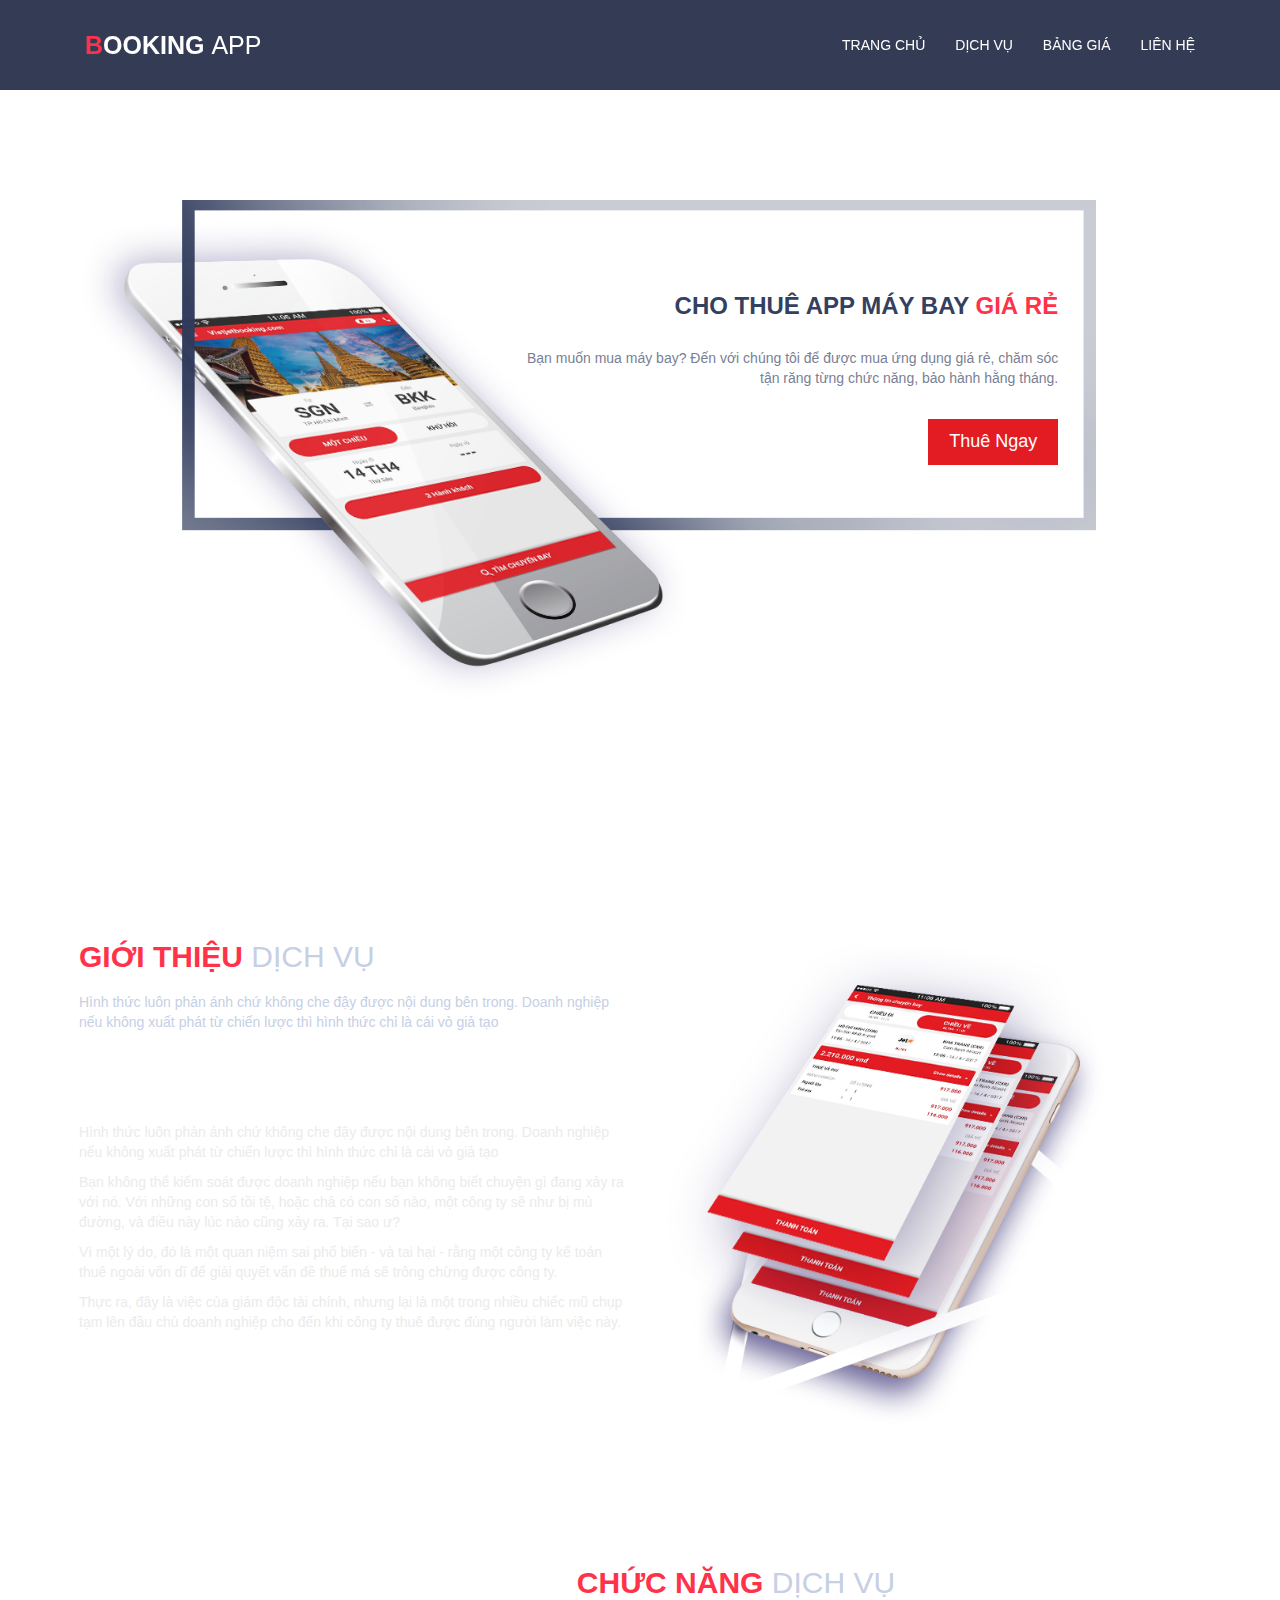
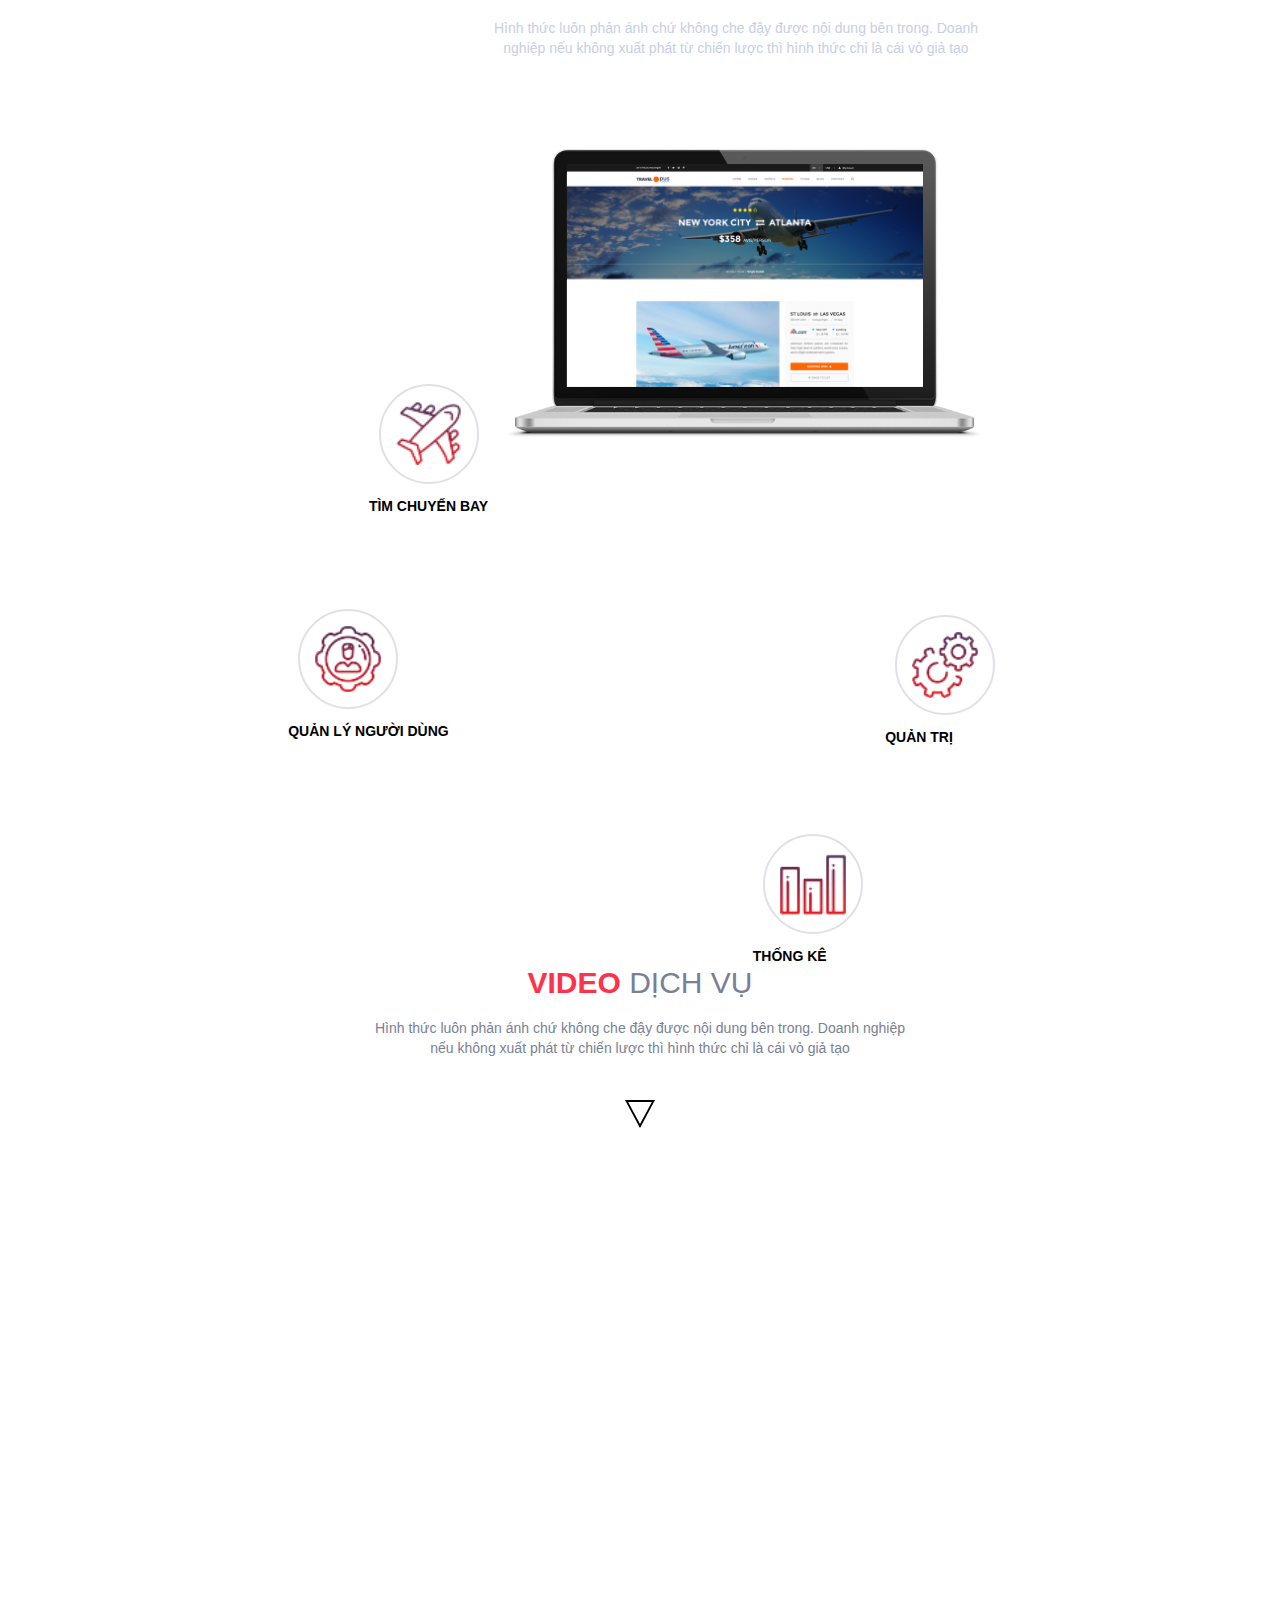
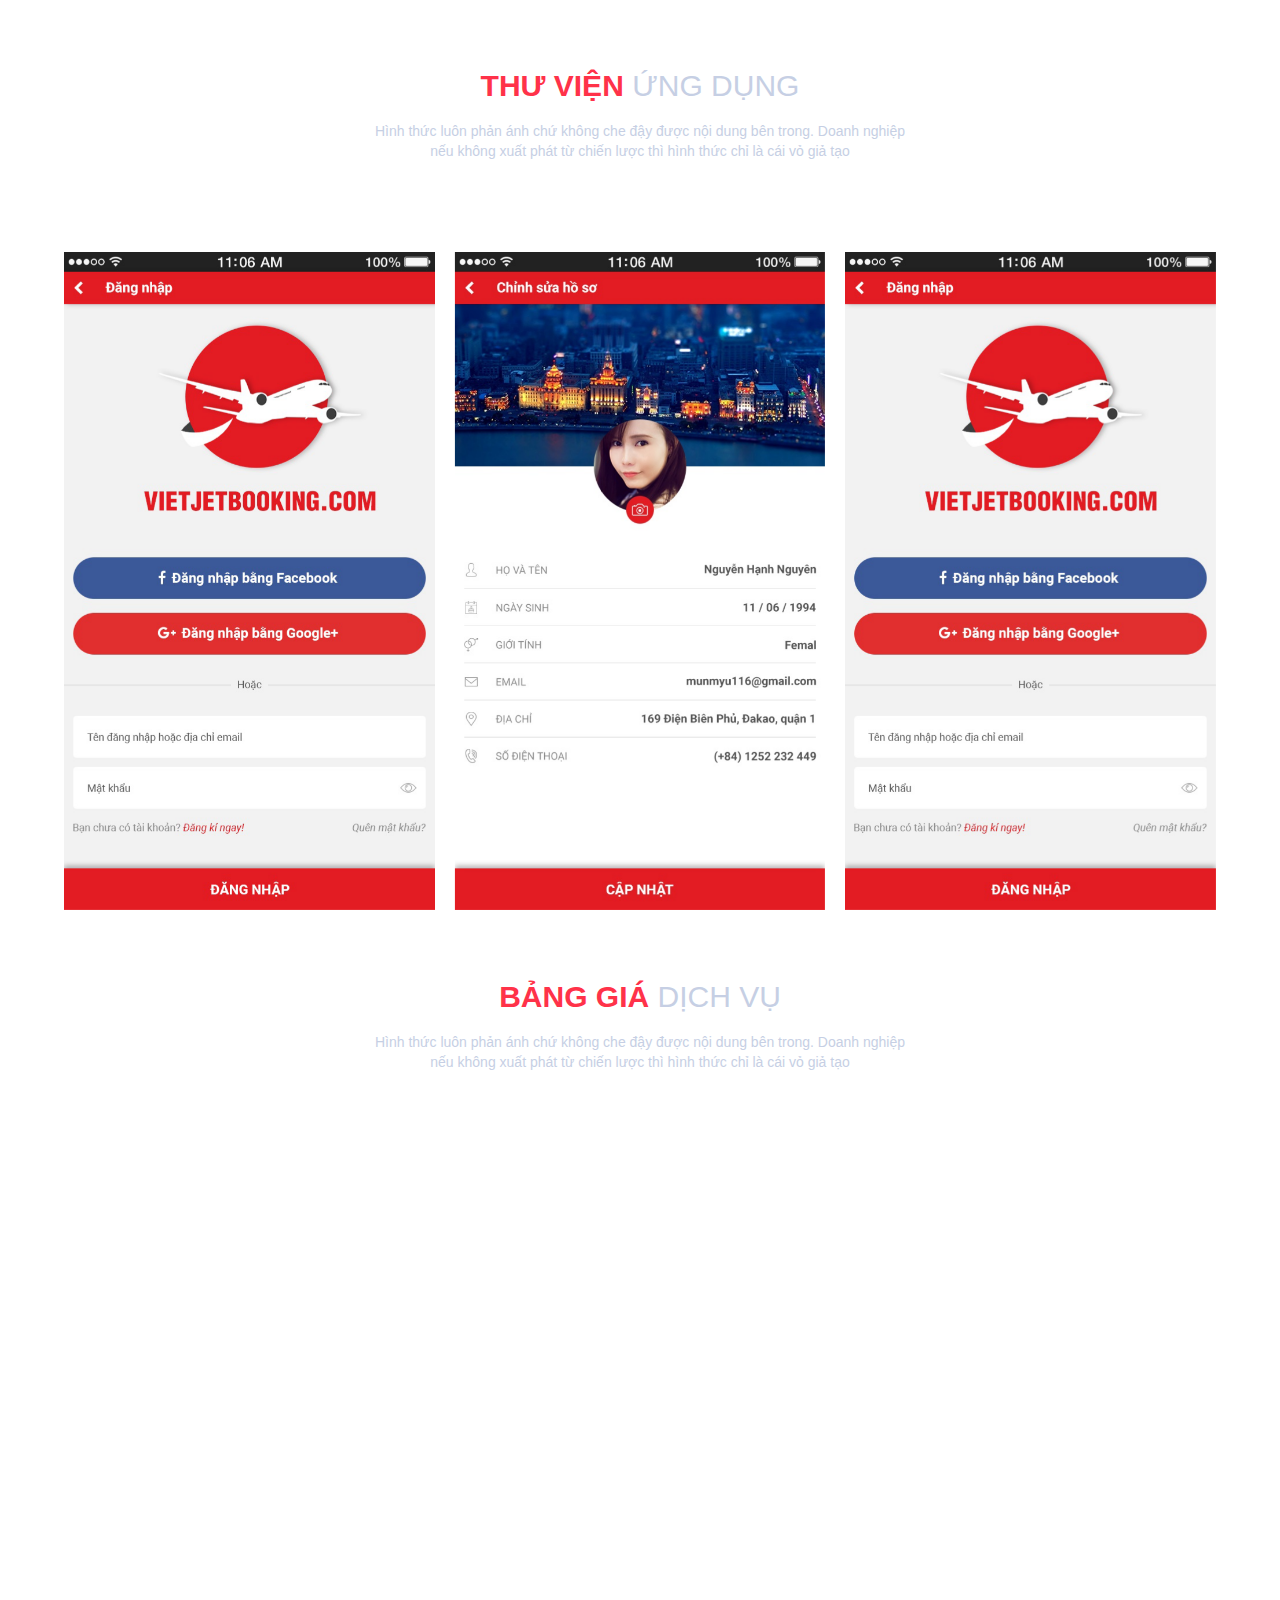
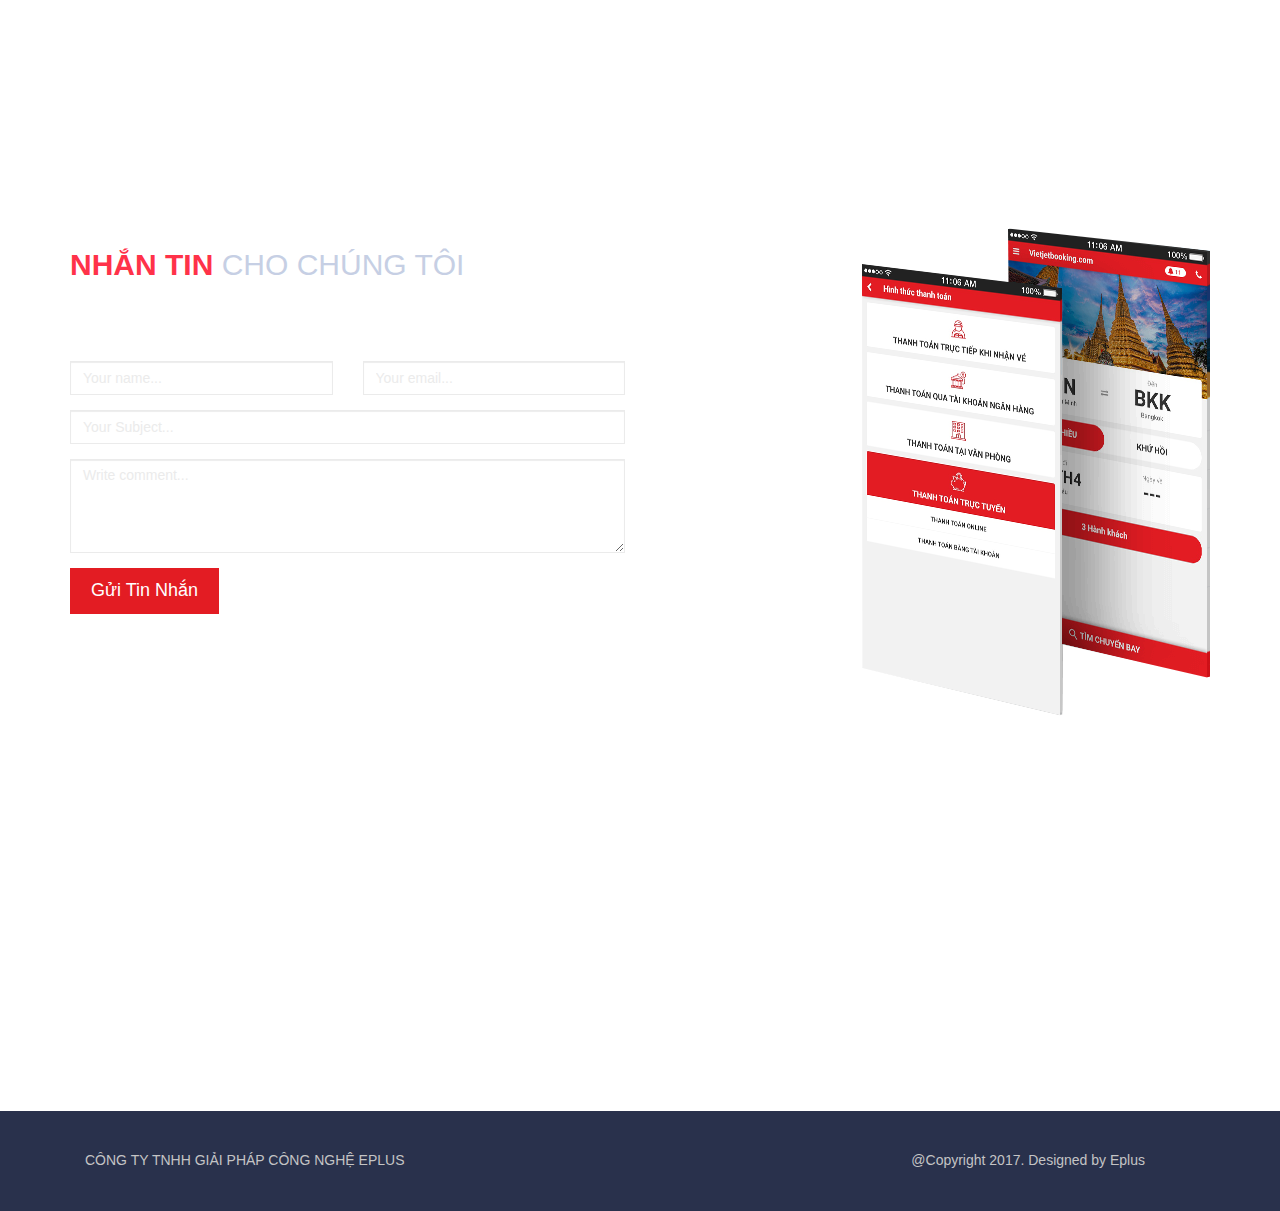
==== index.html @ 8b7c522c "Update" ====
<!DOCTYPE html>
<html>
  <head>
    <meta charset="utf-8">
    <meta name="viewport" content="width=device-width, initial-scale=1.0">
    <title>Booking App</title>
    <link rel="stylesheet" href="assets/css/main.css">
  </head>
  <body>
    <div class="home-wrap index-page">
      <header>
        <div class="main-nav">
          <div class="container">
            <nav class="navbar navbar-default">
              <div class="container"></div>
              <!-- Brand and toggle get grouped for better mobile display-->
              <div class="navbar-header">
                <button class="navbar-toggle collapsed" type="button" data-toggle="collapse" data-target="#bs-example-navbar-collapse-1" aria-expanded="false"><span class="sr-only">Toggle navigation</span>        <span class="icon-bar"></span>        <span class="icon-bar"></span>        <span class="icon-bar"></span></button>      <a class="navbar-brand text-uppercase" href="#"><span>Booking </span>App</a>
              </div>
              <!-- Collect the nav links, forms, and other content for toggling-->
              <div class="collapse navbar-collapse" id="bs-example-navbar-collapse-1">
                <ul class="nav navbar-nav navbar-right text-uppercase">
                  <li><a href="index.html">Trang Chủ</a></li>
                  <li><a href="service.html">Dịch Vụ</a></li>
                  <li><a href="price.html">Bảng Giá</a></li>
                  <li><a href="contact.html">Liên Hệ</a></li>
                </ul>
              </div>
            </nav>
          </div>
        </div>
      </header>
      <div class="home-sections">
        <div class="container">
          <section class="index-rent">
            <div class="row">
              <div class="col-md-6 wrap-rent">
                <h3 class="text-uppercase">Cho thuê app máy bay <span class="text-red">giá rẻ</span></h3>
                <p>Bạn muốn mua máy bay? Đến với chúng tôi để được mua ứng dụng giá rẻ, chăm sóc tận răng từng chức năng, bảo hành  hằng tháng.</p><a class="btn btn-accent-red btn-lg" href="#">Thuê Ngay</a>
              </div>
            </div>
          </section>
          <section class="index-contact">
            <div class="row">
              <div class="col-sm-6">
                <h2 class="service-title text-uppercase"> <span class="text-red">Giới Thiệu </span>Dịch Vụ</h2>
                <p class="index-text">Hình thức luôn phản ánh chứ không che đậy được nội dung bên trong. Doanh nghiệp nếu không xuất phát từ chiến lược thì hình thức chỉ là cái vỏ giả tạo</p>
                <div class="triangle"><img class="triangle-img" src="assets/img/svg/up-arrow-white.svg" alt="up-arrow"></div>
                <p>Hình thức luôn phản ánh chứ không che đậy được nội dung bên trong. Doanh nghiệp nếu không xuất phát từ chiến lược thì hình thức chỉ là cái vỏ giả tạo</p>
                <p>Bạn không thể kiểm soát được doanh nghiệp nếu bạn không biết chuyện gì đang xảy ra với nó. Với những con số tồi tệ, hoặc chả có con số nào, một công ty sẽ như bị mù đường, và điều này lúc nào cũng xảy ra. Tại sao ư?</p>
                <p>Vì một lý do, đó là một quan niệm sai phổ biến - và tai hại - rằng một công ty kế toán thuê ngoài vốn dĩ để giải quyết vấn đề thuế má sẽ trông chừng được công ty.</p>
                <p>Thực ra, đây là việc của giám độc tài chính, nhưng lại là một trong nhiều chiếc mũ chụp tạm lên đầu chủ doanh nghiệp cho đến khi công ty thuê được đúng người làm việc này.</p>
              </div>
              <div class="col-sm-6"><img class="service-stuff-1" src="assets/img/index/05.png" alt="service"></div>
            </div>
          </section>
          <section class="index-stuff">
            <div class="row">
              <div class="col-sm-8 col-sm-push-4 col-md-6 col-md-push-4">
                <div class="col-sm-12 col-md-12 wrap-customer text-center">
                  <h2 class="service-title text-uppercase"> <span class="text-red">Chức Năng </span>Dịch Vụ</h2>
                  <p class="index-text">Hình thức luôn phản ánh chứ không che đậy được nội dung bên trong. Doanh nghiệp nếu không xuất phát từ chiến lược thì hình thức chỉ là cái vỏ giả tạo</p>
                  <div class="triangle"><img class="triangle-img" src="assets/img/svg/up-arrow-white.svg" alt="up-arrow"></div>
                </div>
                <div class="clearfix"></div>
                <div class="row">
                  <div class="col-sm-12 col-md-12"><img class="index-stuff-pic" src="assets/img/index/06.png" alt="">
                    <div class="index-content">
                      <div class="tab-content">
                        <div class="tab-pane active" id="index-1" role="tabpanel"><img class="index-pic" src="assets/img/index/07.png" alt="content"></div>
                        <div class="tab-pane fade" id="index-2" role="tabpanel"><img class="index-pic" src="assets/img/service/content-1.png" alt="content"></div>
                        <div class="tab-pane fade" id="index-3" role="tabpanel"><img class="index-pic" src="assets/img/service/content.png" alt="content"></div>
                        <div class="tab-pane fade" id="index-4" role="tabpanel"><img class="index-pic" src="assets/img/service/content.png" alt="content"></div>
                      </div>
                    </div>
                    <ul class="nav index-tab" role="tablist">
                      <li class="tab-1" role="presentation"><a href="#index-1" aria-controls="home" role="tab" data-toggle="tab"><img src="assets/img/service/ser-sprite1.png" alt=""></a>
                        <h5 class="text-uppercase">Tìm chuyến bay</h5>
                      </li>
                      <li class="tab-2" role="presentation"><a href="#index-2" aria-controls="profile" role="tab" data-toggle="tab"><img src="assets/img/service/ser-sprite2.png" alt=""></a>
                        <h5 class="text-uppercase">Quản lý người dùng</h5>
                      </li>
                      <li class="tab-3" role="presentation"><a href="#index-3" aria-controls="messages" role="tab" data-toggle="tab"><img src="assets/img/service/ser-sprite3.png" alt=""></a>
                        <h5 class="text-uppercase">Thống kê</h5>
                      </li>
                      <li class="tab-4" role="presentation"><a href="#index-4" aria-controls="settings" role="tab" data-toggle="tab"><img src="assets/img/service/ser-sprite4.png" alt=""></a>
                        <h5 class="text-uppercase">Quản trị</h5>
                      </li>
                    </ul>
                  </div>
                </div>
              </div>
            </div>
          </section>
          <section class="index-video">
            <div class="col-md-6 col-md-push-3 wrap-customer text-center">
              <h2 class="service-title text-uppercase"> <span class="text-red">Video </span>Dịch Vụ</h2>
              <p class="index-text">Hình thức luôn phản ánh chứ không che đậy được nội dung bên trong. Doanh nghiệp nếu không xuất phát từ chiến lược thì hình thức chỉ là cái vỏ giả tạo</p>
              <div class="triangle"><img class="triangle-img" src="assets/img/svg/up-arrow.svg" alt="up-arrow"></div>
            </div>
            <div class="clearfix"> </div>
            <div class="row">
              <div class="col-md-12">
                <iframe width="860" height="450" src="https://www.youtube.com/embed/EWQF91YETFM?ecver=1" frameborder="0" allowfullscreen=""></iframe>
              </div>
            </div>
          </section>
          <section class="service-carousel index-carousel">
            <div class="col-md-6 col-md-push-3 wrap-customer text-center">
              <h2 class="service-title text-uppercase"> <span class="text-red">Thư viện </span>Ứng dụng</h2>
              <p class="index-text">Hình thức luôn phản ánh chứ không che đậy được nội dung bên trong. Doanh nghiệp nếu không xuất phát từ chiến lược thì hình thức chỉ là cái vỏ giả tạo</p>
              <div class="triangle"><img class="triangle-img" src="assets/img/svg/up-arrow-white.svg" alt="up-arrow"></div>
            </div>
            <div class="clearfix"></div>
            <div class="row">
              <div class="owl-carousel owl-theme carousel-4">
                <div class="item"><img src="assets/img/service/carousel-2.png" alt="carousel"></div>
                <div class="item"><img src="assets/img/service/carousel-1.png" alt="carousel"></div>
                <div class="item"><img src="assets/img/service/carousel-2.png" alt="carousel"></div>
              </div>
            </div>
          </section>
          <section class="index-price">
            <div class="col-md-6 col-md-push-3 wrap-service text-center">
              <h2 class="service-title text-uppercase"> <span class="text-red">Bảng Giá </span>Dịch Vụ</h2>
              <p class="index-text">Hình thức luôn phản ánh chứ không che đậy được nội dung bên trong. Doanh nghiệp nếu không xuất phát từ chiến lược thì hình thức chỉ là cái vỏ giả tạo</p>
              <div class="triangle"><img class="triangle-img" src="assets/img/svg/up-arrow-white.svg" alt="up-arrow"></div>
            </div>
            <div class="clearfix"></div>
            <div class="service-table text-center">
              <div class="row">
                <div class="col-sm-4 col-md-4 table-1">
                  <div class="thumbnail"><img src="assets/img/price-table/sprite-01.png" alt="graphic">
                    <div class="caption">
                      <h3 class="text-uppercase text-blue">Trình Duyệt</h3>
                      <p>120.000 / tháng</p>
                      <div class="triangle"><img class="triangle-img" src="assets/img/svg/up-arrow-red.svg" alt="up-arrow"></div>
                      <ul class="list-unstyled">
                        <li>Phục vụ tận tình</li>
                        <li>Hưởng toàn bộ tính năng web</li>
                        <li>Hỗ trợ toàn bộ</li>
                        <li>Chạy quảng cáo miễn phí</li>
                        <li>Bảo mật cao</li>
                      </ul><a class="btn btn-accent text-uppercase" href="#">Thuê Ngay</a>
                    </div>
                  </div>
                </div>
                <div class="col-sm-4 col-md-4 table-2">
                  <div class="thumbnail"><img class="svg" src="assets/img/price-table/sprite-02.png" alt="graphic">      
                    <div class="caption">
                      <h3 class="text-uppercase text-red">Ứng dụng và trình duyệt</h3>
                      <p>220.000 / tháng</p>
                      <div class="triangle"><img class="triangle-img" src="assets/img/svg/up-arrow-red.svg" alt="up-arrow"></div>
                      <ul class="list-unstyled">
                        <li>Phục vụ tận tình</li>
                        <li>Hưởng toàn bộ tính năng web</li>
                        <li>Hỗ trợ toàn bộ</li>
                        <li>Chạy quảng cáo miễn phí</li>
                        <li>Bảo mật cao</li>
                      </ul><a class="btn btn-accent-red text-uppercase" href="#">Thuê Ngay</a>
                    </div>
                  </div>
                </div>
                <div class="col-sm-4 col-md-4 table-3">
                  <div class="thumbnail"><img src="assets/img/price-table/sprite-03.png" alt="graphic">      
                    <div class="caption">
                      <h3 class="text-uppercase text-blue">Ứng dụng</h3>
                      <p>100.000 / tháng</p>
                      <div class="triangle"><img class="triangle-img" src="assets/img/svg/up-arrow-red.svg" alt="up-arrow"></div>
                      <ul class="list-unstyled">
                        <li>Phục vụ tận tình</li>
                        <li>Hưởng toàn bộ tính năng web</li>
                        <li>Hỗ trợ toàn bộ</li>
                        <li>Chạy quảng cáo miễn phí</li>
                        <li>Bảo mật cao</li>
                      </ul><a class="btn btn-accent text-uppercase" href="#">Thuê Ngay</a>
                    </div>
                  </div>
                </div>
              </div>
            </div>
          </section>
          <section class="index-mes contact-mes">
            <div class="row">
              <div class="col-sm-6 left-mes">
                <h2 class="mes-title text-uppercase"><span class="text-red">Nhắn tin </span>cho chúng tôi</h2>
                <div class="triangle"><img class="triangle-img" src="assets/img/svg/up-arrow-white.svg" alt="up-arrow"></div>
                <div class="row">
                  <div class="col-sm-6">
                    <form>
                      <div class="form-group">
                        <input class="form-control" id="name" type="text" placeholder="Your name...">
                      </div>
                    </form>
                  </div>
                  <div class="col-sm-6">
                    <form>
                      <div class="form-group">
                        <input class="form-control" id="email" type="email" placeholder="Your email...">
                      </div>
                    </form>
                  </div>
                  <div class="col-sm-12">
                    <form>
                      <div class="form-group">
                        <input class="form-control" id="subject" type="text" placeholder="Your Subject...">
                      </div>
                    </form>
                  </div>
                  <div class="col-sm-12">
                    <form>
                      <div class="form-group">
                        <textarea class="form-control" id="comment" rows="4" placeholder="Write comment..."></textarea>
                      </div>
                    </form>
                  </div>
                  <div class="col-sm-12"><a class="btn btn-accent-red btn-lg" href="#">Gửi Tin Nhắn</a></div>
                </div>
              </div>
              <div class="col-sm-6 right-mes"><img class="contact-img" src="assets/img/index/08.png" alt="contact"></div>
            </div>
          </section>
          <section class="index-table contact-table">
            <div class="wrap-contact-table text-center">
              <div class="row">
                <div class="col-sm-4 table-1"><img src="assets/img/contact-page/maker-01.jpg" alt="maker">
                  <h3 class="text-uppercase">Address</h3>
                  <p>935-994 Tortor. Street Santa Rosa</p>
                </div>
                <div class="col-sm-4 table-2"><img src="assets/img/contact-page/maker-02.jpg" alt="maker">
                  <h3 class="text-uppercase">Phone</h3>
                  <p>+88 3333 6789</p>
                  <p>+90 3242 9288</p>
                </div>
                <div class="col-sm-4 table-3"><img src="assets/img/contact-page/maker-03.jpg" alt="maker">
                  <h3 class="text-uppercase">Email</h3>
                  <p>hello@eplus.com</p>
                </div>
              </div>
            </div>
          </section>
        </div>
      </div>
    </div>
    <footer class="footer">
      <div class="container">
        <div class="col-sm-12 col-md-5 title-part">
          <p class="text-uppercase">Công ty TNHH giải pháp công nghệ Eplus</p>
        </div>
        <div class="col-sm-12 col-md-5 copy-part">
          <div class="copyright">
            <p>@Copyright 2017. Designed by Eplus</p>
          </div>
        </div>
      </div>
    </footer>
    <script src="https://code.jquery.com/jquery-2.2.4.min.js" integrity="sha256-BbhdlvQf/xTY9gja0Dq3HiwQF8LaCRTXxZKRutelT44=" crossorigin="anonymous"></script>
    <script src="assets/js/bootstrap.min.js"></script>
    <script src="assets/js/jquery.easing.1.3.js"></script>
    <script src="assets/js/smooth-scroll.js"></script>
    <script src="assets/js/scrollreveal.js"></script>
    <script src="assets/js/owl.carousel.min.js"></script>
    <script src="assets/js/functions.js"></script>
  </body>
</html>
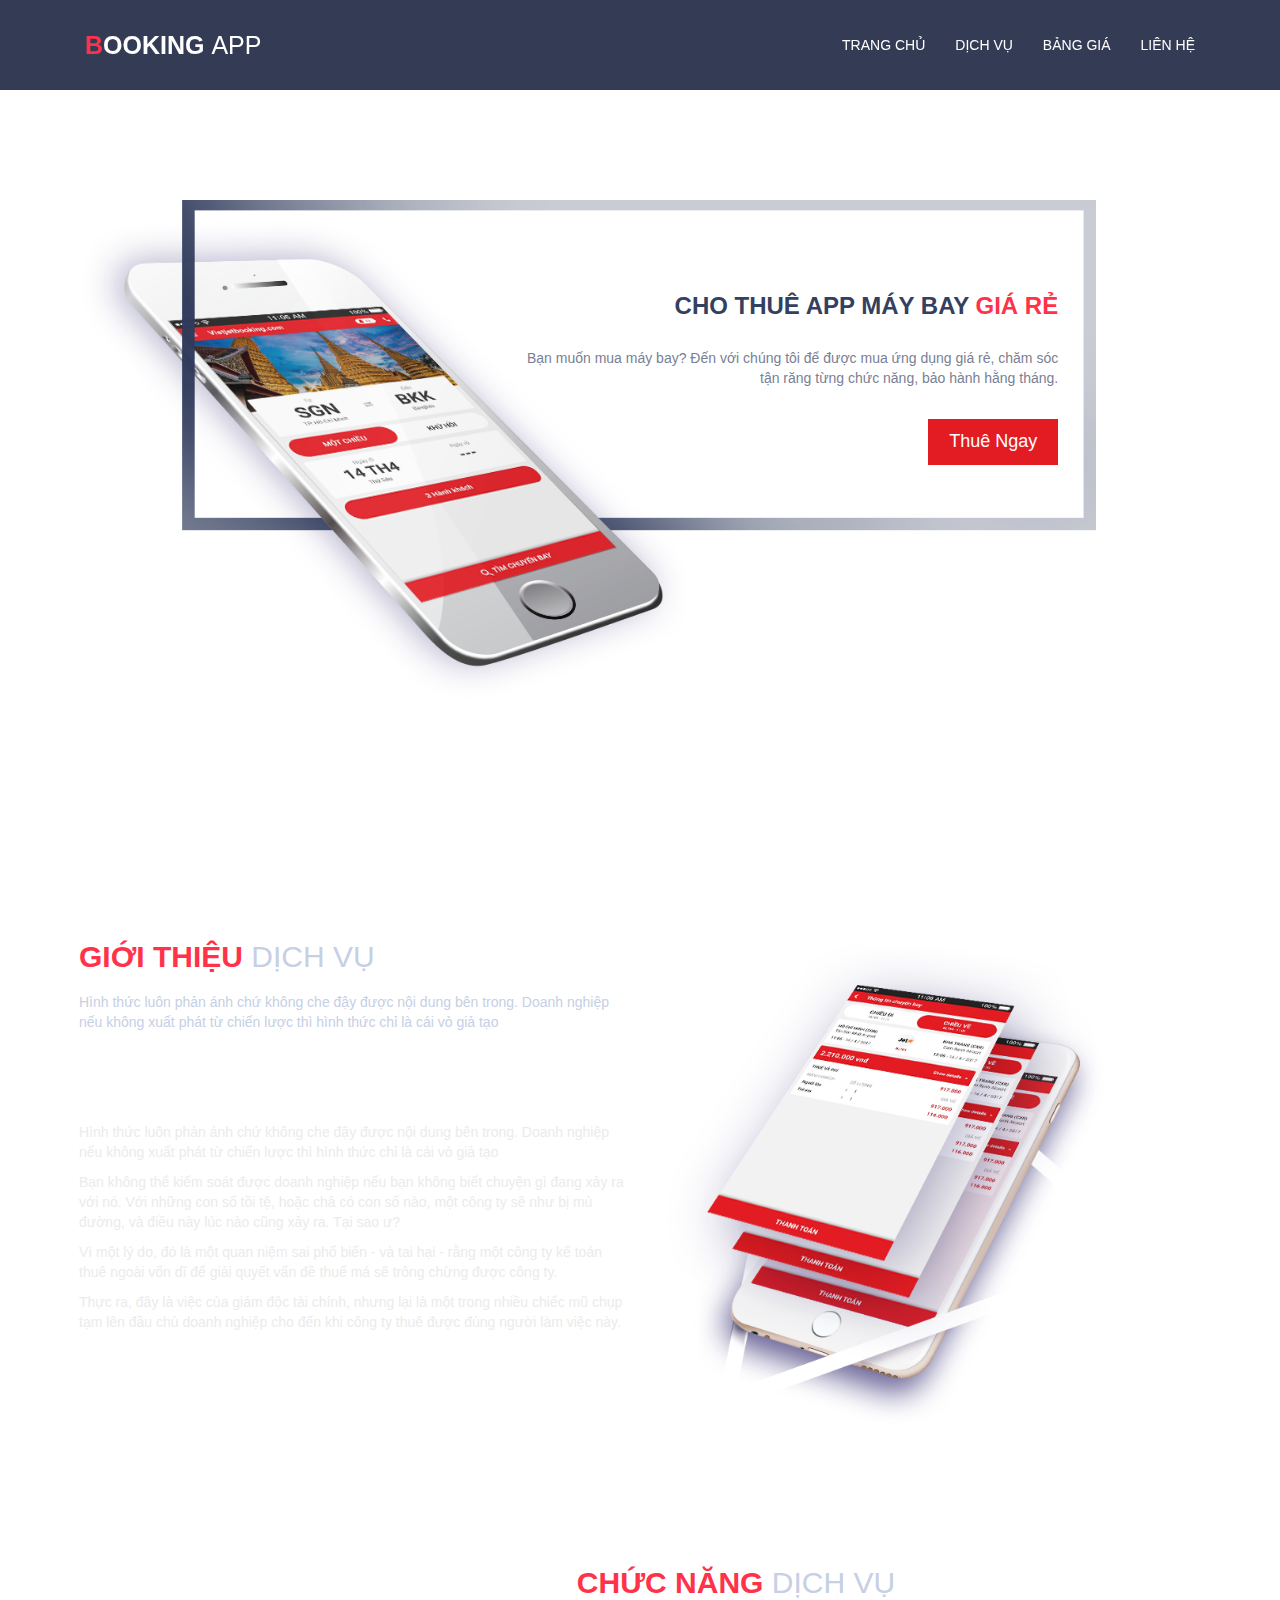
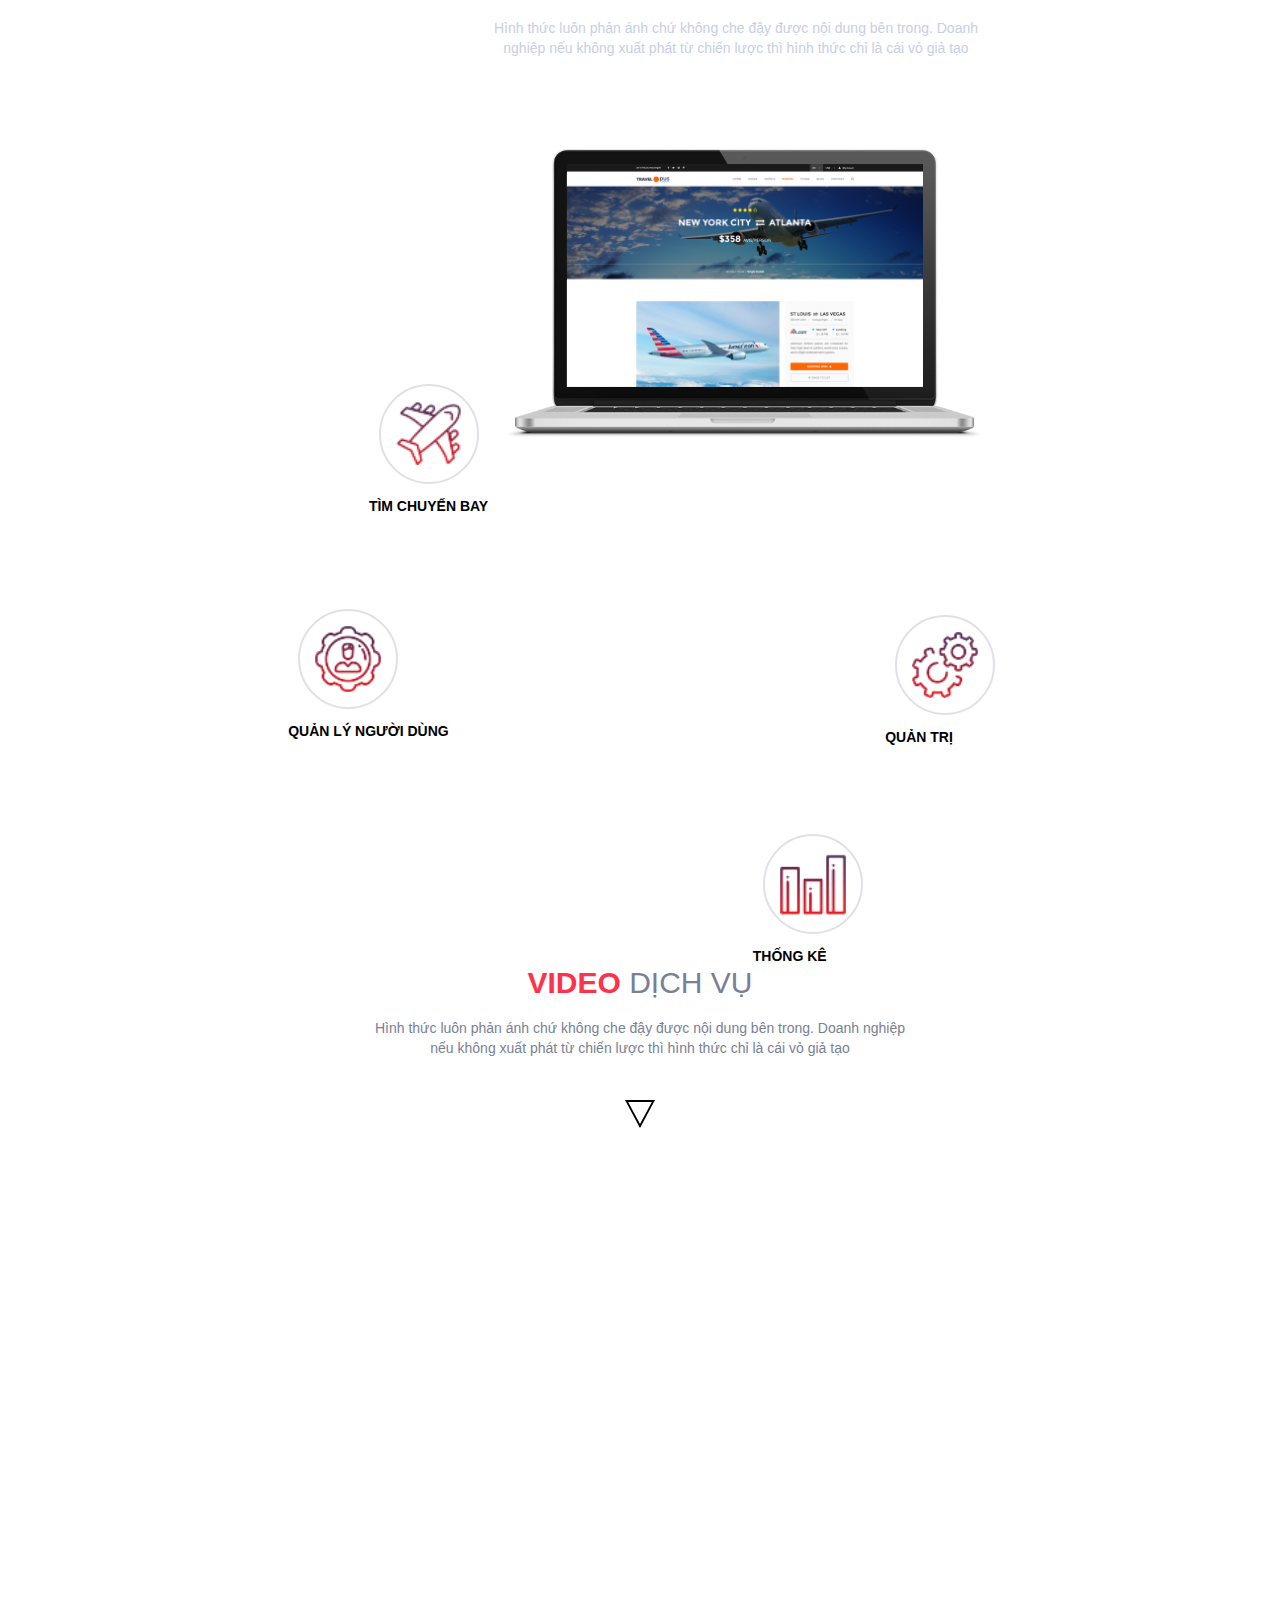
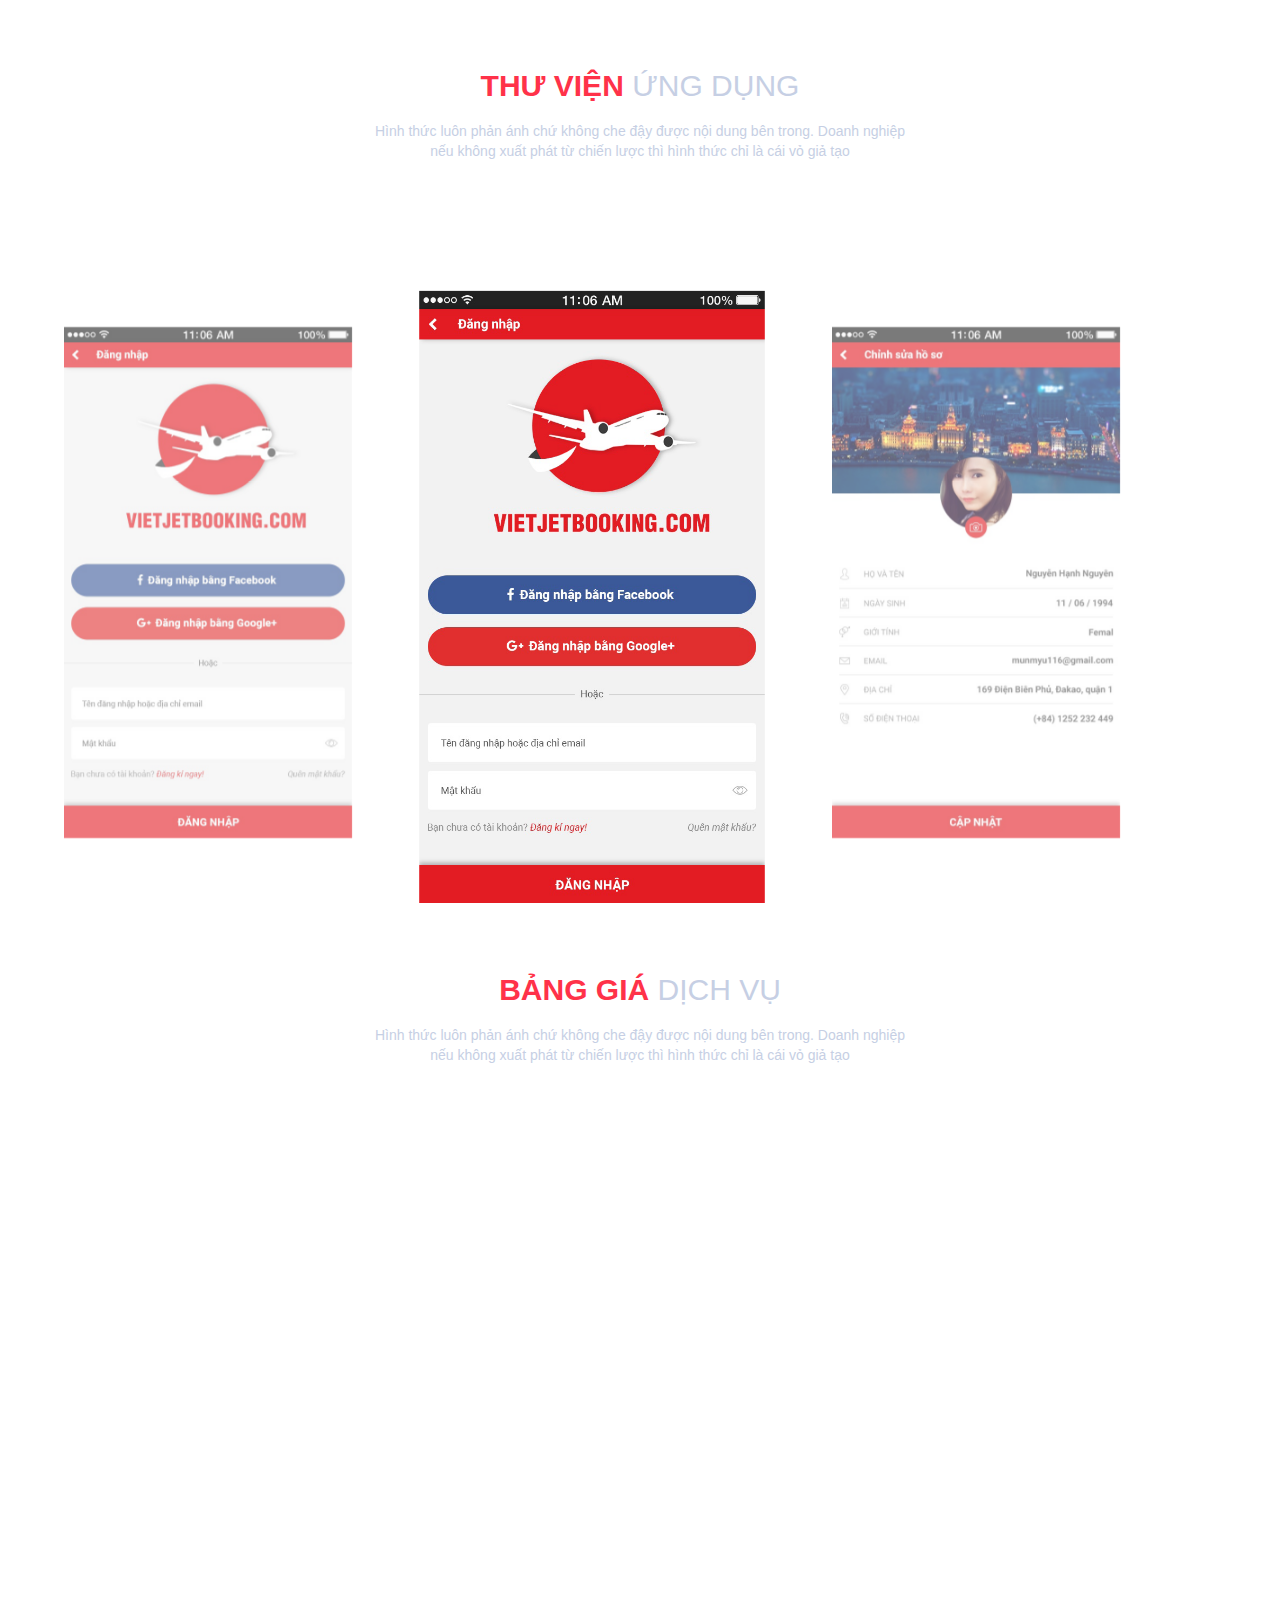
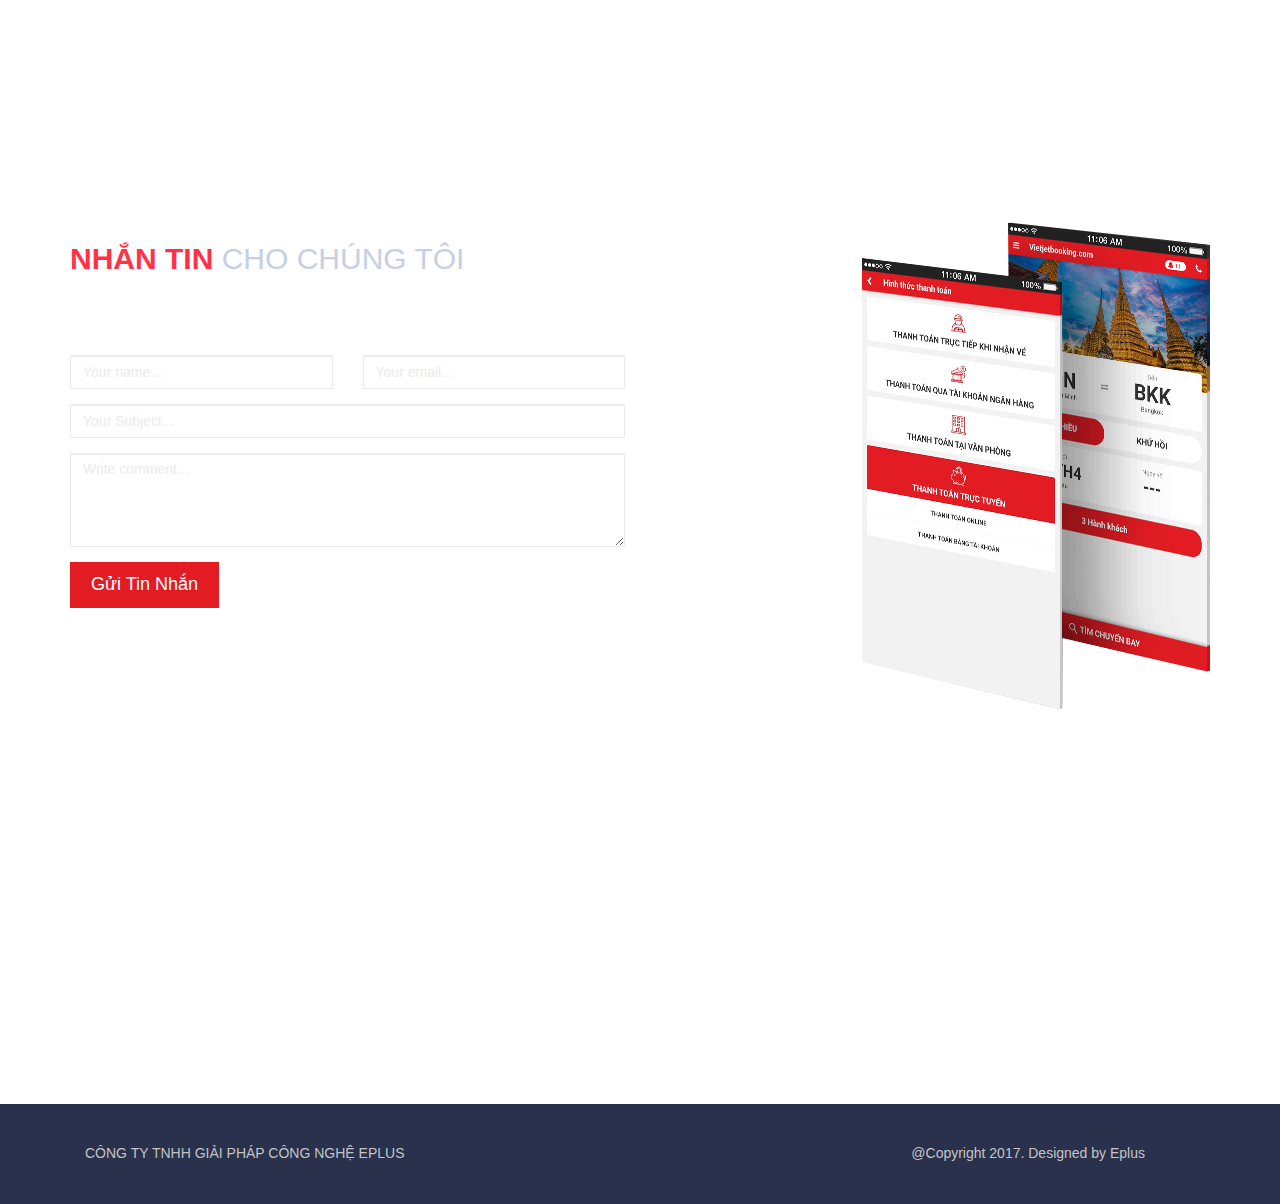
==== commit 28fadfd0: "..." ====
--- a/index.html
+++ b/index.html
@@ -15,7 +15,7 @@
               <div class="container"></div>
               <!-- Brand and toggle get grouped for better mobile display-->
               <div class="navbar-header">
-                <button class="navbar-toggle collapsed" type="button" data-toggle="collapse" data-target="#bs-example-navbar-collapse-1" aria-expanded="false"><span class="sr-only">Toggle navigation</span>        <span class="icon-bar"></span>        <span class="icon-bar"></span>        <span class="icon-bar"></span></button>      <a class="navbar-brand text-uppercase" href="#"><span>Booking </span>App</a>
+                <button class="navbar-toggle collapsed" type="button" data-toggle="collapse" data-target="#bs-example-navbar-collapse-1" aria-expanded="false"><span class="sr-only">Toggle navigation</span>        <span class="icon-bar"></span>        <span class="icon-bar"></span>        <span class="icon-bar"></span></button>      <a class="navbar-brand text-uppercase" href="index.html"><span>Booking </span>App</a>
               </div>
               <!-- Collect the nav links, forms, and other content for toggling-->
               <div class="collapse navbar-collapse" id="bs-example-navbar-collapse-1">
@@ -74,16 +74,16 @@
                       </div>
                     </div>
                     <ul class="nav index-tab" role="tablist">
-                      <li class="tab-1" role="presentation"><a href="#index-1" aria-controls="home" role="tab" data-toggle="tab"><img src="assets/img/service/ser-sprite1.png" alt=""></a>
+                      <li class="tab-1" role="presentation"><a href="#index-1" aria-controls="home" role="tab" data-toggle="tab" rel="popover" data-placement="bottom" data-content="Tìm chuyến bay"><img src="assets/img/service/ser-sprite1.png" alt=""></a>
                         <h5 class="text-uppercase">Tìm chuyến bay</h5>
                       </li>
-                      <li class="tab-2" role="presentation"><a href="#index-2" aria-controls="profile" role="tab" data-toggle="tab"><img src="assets/img/service/ser-sprite2.png" alt=""></a>
+                      <li class="tab-2" role="presentation"><a href="#index-2" aria-controls="profile" role="tab" data-toggle="tab" rel="popover" data-placement="bottom" data-content="Quản lý người dùng"><img src="assets/img/service/ser-sprite2.png" alt=""></a>
                         <h5 class="text-uppercase">Quản lý người dùng</h5>
                       </li>
-                      <li class="tab-3" role="presentation"><a href="#index-3" aria-controls="messages" role="tab" data-toggle="tab"><img src="assets/img/service/ser-sprite3.png" alt=""></a>
+                      <li class="tab-3" role="presentation"><a href="#index-3" aria-controls="messages" role="tab" data-toggle="tab" rel="popover" data-placement="bottom" data-content="Thống kê"><img src="assets/img/service/ser-sprite3.png" alt=""></a>
                         <h5 class="text-uppercase">Thống kê</h5>
                       </li>
-                      <li class="tab-4" role="presentation"><a href="#index-4" aria-controls="settings" role="tab" data-toggle="tab"><img src="assets/img/service/ser-sprite4.png" alt=""></a>
+                      <li class="tab-4" role="presentation"><a href="#index-4" aria-controls="settings" role="tab" data-toggle="tab" rel="popover" data-placement="bottom" data-content="Quản trị"><img src="assets/img/service/ser-sprite4.png" alt=""></a>
                         <h5 class="text-uppercase">Quản trị</h5>
                       </li>
                     </ul>
@@ -113,7 +113,7 @@
             </div>
             <div class="clearfix"></div>
             <div class="row">
-              <div class="owl-carousel owl-theme carousel-4">
+              <div class="owl-carousel owl-theme carousel-2">
                 <div class="item"><img src="assets/img/service/carousel-2.png" alt="carousel"></div>
                 <div class="item"><img src="assets/img/service/carousel-1.png" alt="carousel"></div>
                 <div class="item"><img src="assets/img/service/carousel-2.png" alt="carousel"></div>
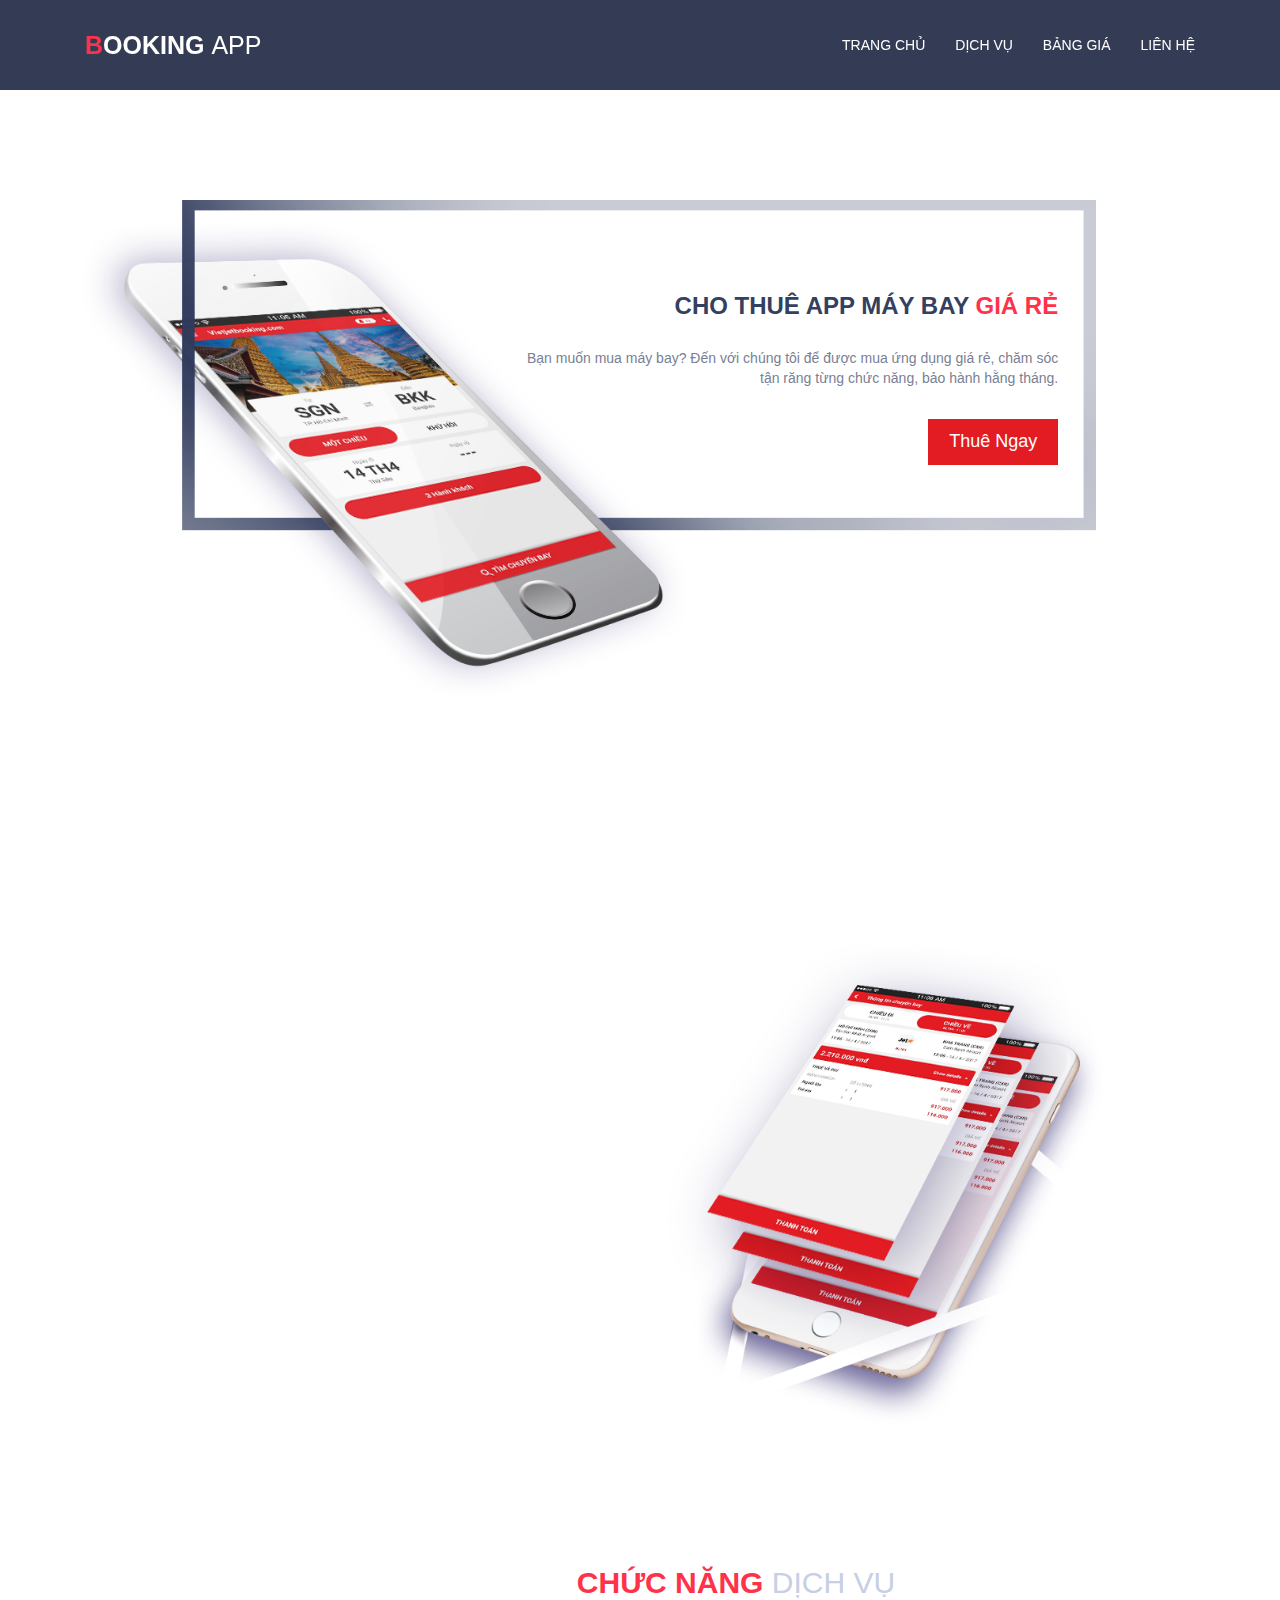
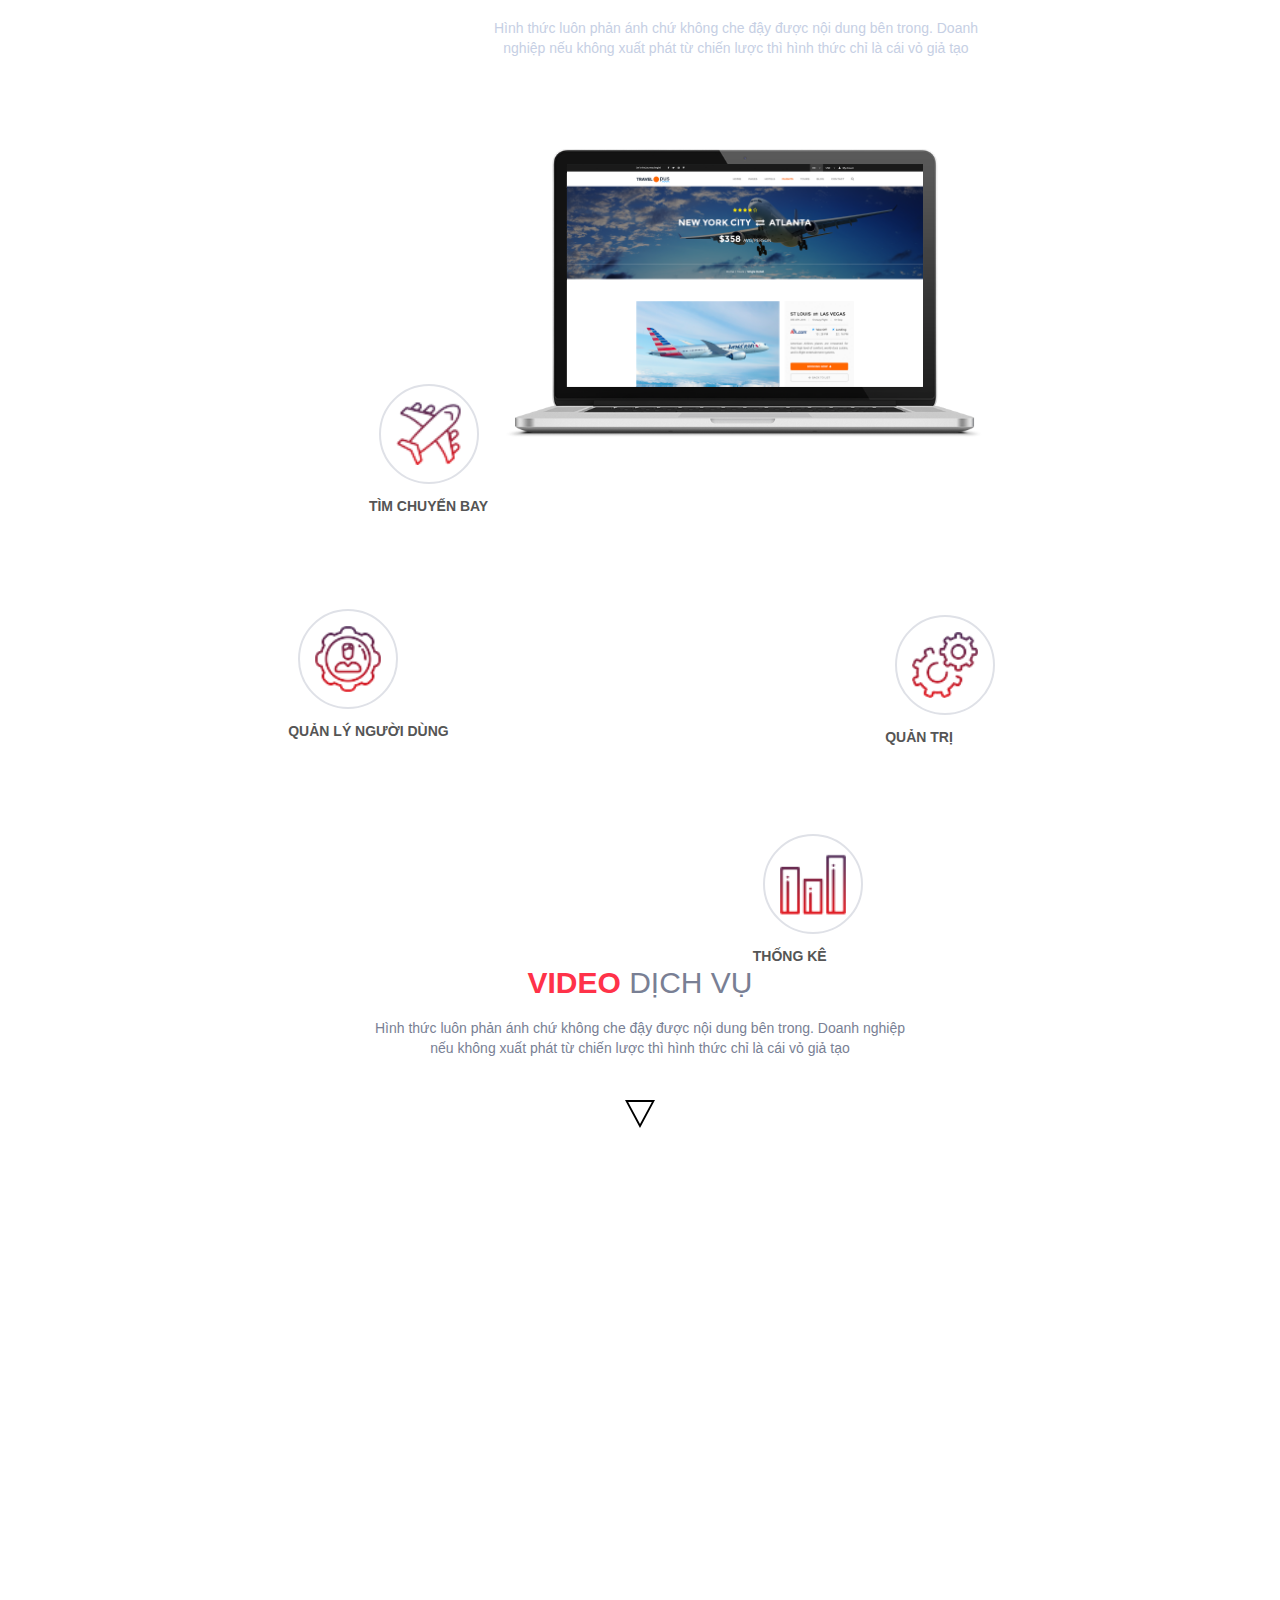
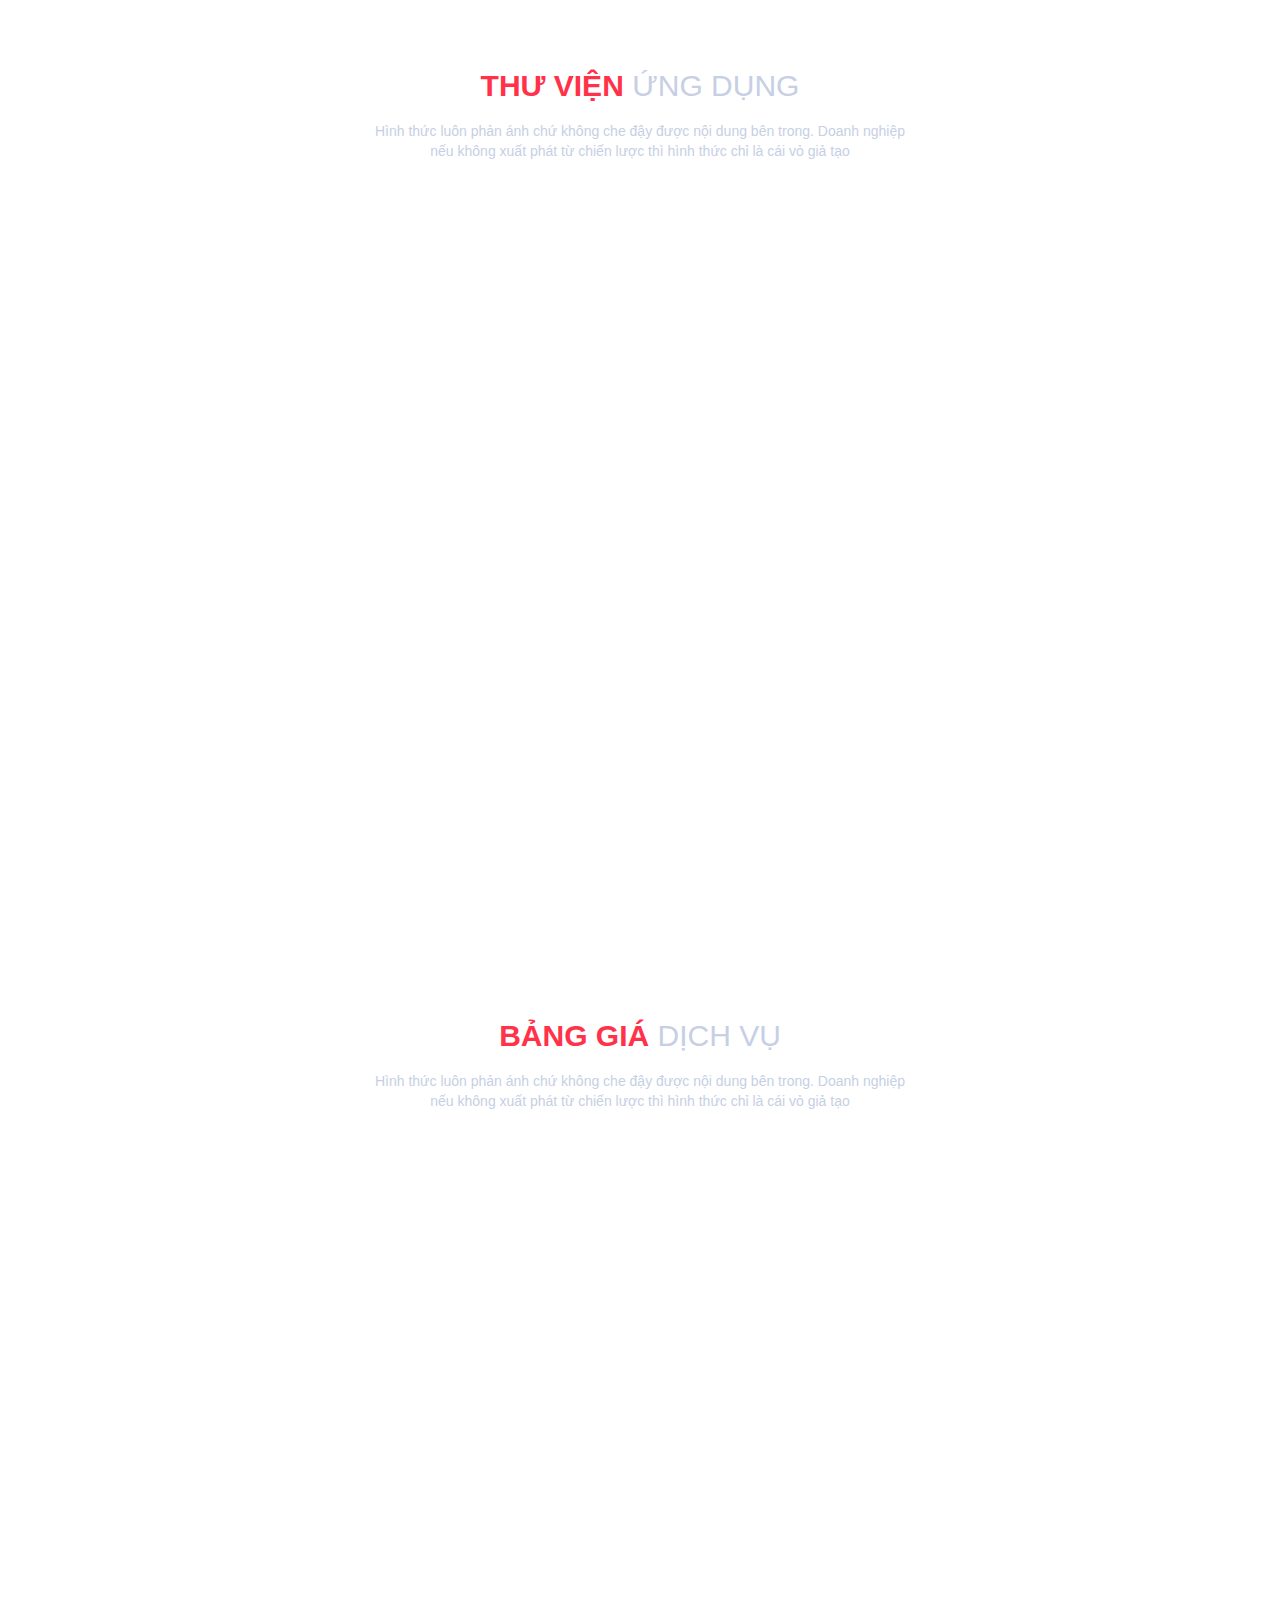
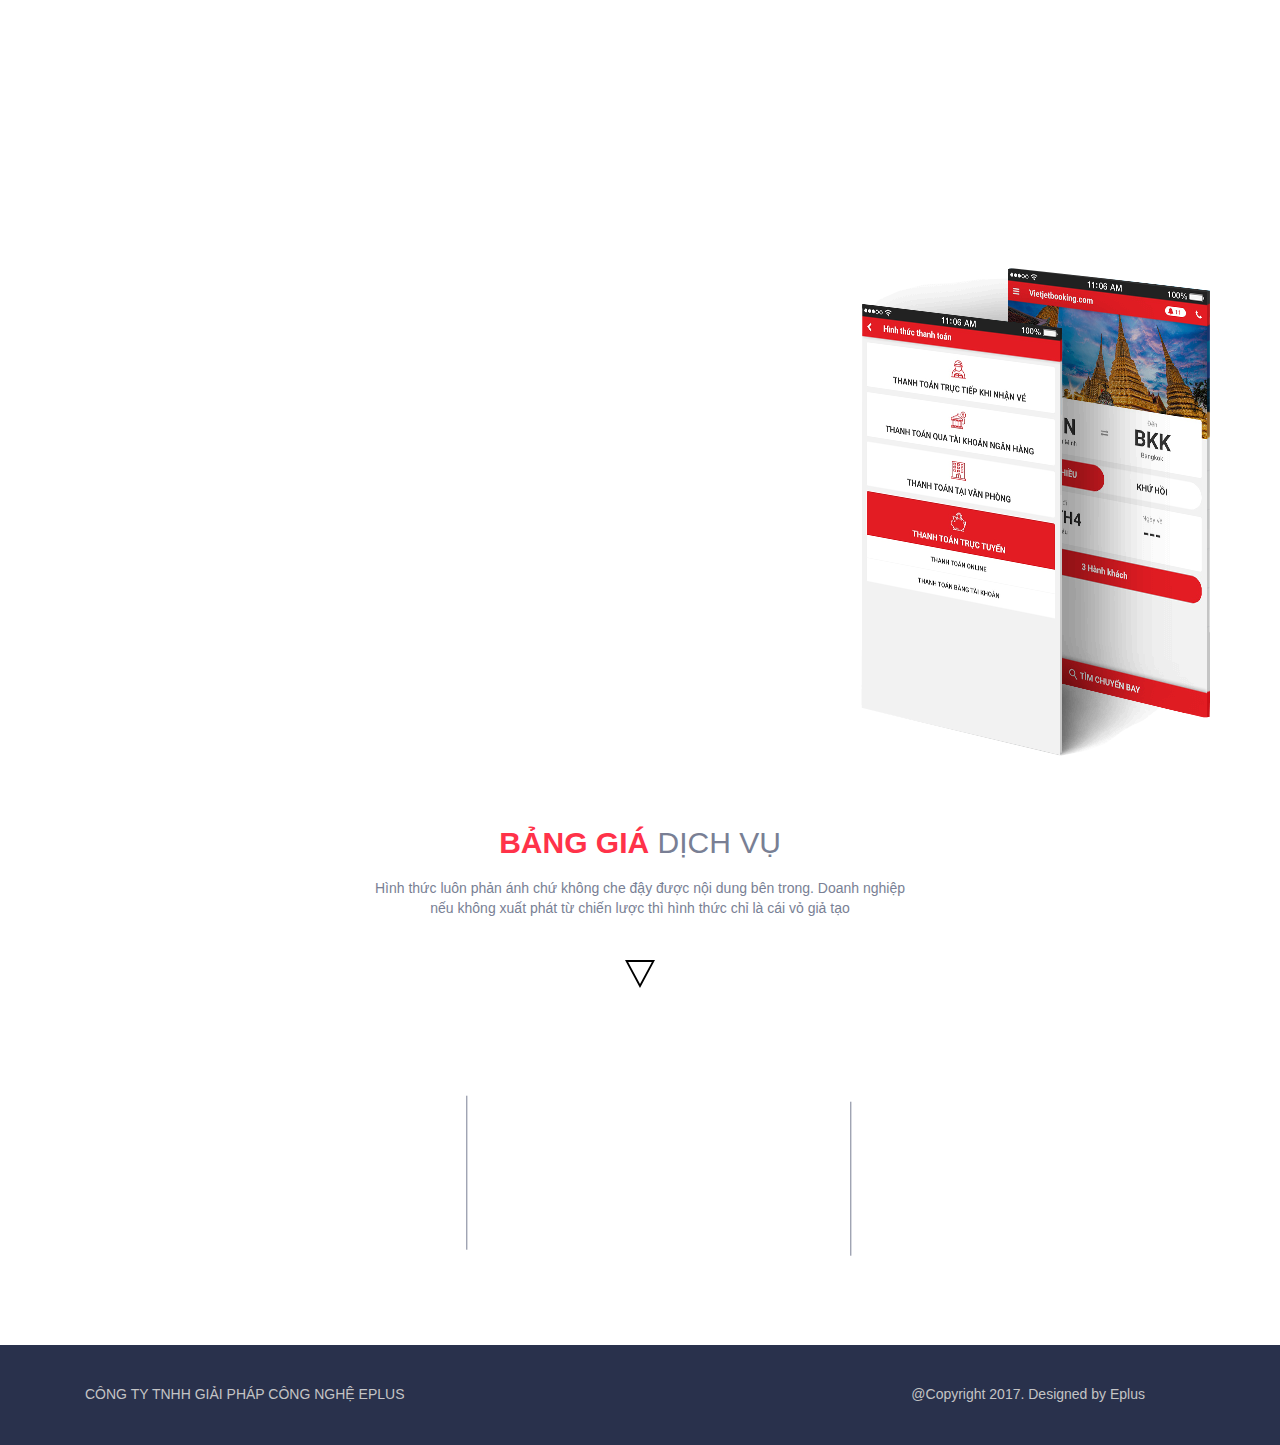
==== commit 42bc229a: "..." ====
--- a/index.html
+++ b/index.html
@@ -100,7 +100,7 @@
             </div>
             <div class="clearfix"> </div>
             <div class="row">
-              <div class="col-md-12">
+              <div class="col-md-12 wrap-video">
                 <iframe width="860" height="450" src="https://www.youtube.com/embed/EWQF91YETFM?ecver=1" frameborder="0" allowfullscreen=""></iframe>
               </div>
             </div>
@@ -117,6 +117,10 @@
                 <div class="item"><img src="assets/img/service/carousel-2.png" alt="carousel"></div>
                 <div class="item"><img src="assets/img/service/carousel-1.png" alt="carousel"></div>
                 <div class="item"><img src="assets/img/service/carousel-2.png" alt="carousel"></div>
+                <div class="item"><img src="assets/img/service/carousel-1.png" alt="carousel"></div>
+                <div class="item"><img src="assets/img/service/carousel-2.png" alt="carousel"></div>
+                <div class="item"><img src="assets/img/service/carousel-2.png" alt="carousel"></div>
+                <div class="item"><img src="assets/img/service/carousel-1.png" alt="carousel"></div>
               </div>
             </div>
           </section>
@@ -129,7 +133,7 @@
             <div class="clearfix"></div>
             <div class="service-table text-center">
               <div class="row">
-                <div class="col-sm-4 col-md-4 table-1">
+                <div class="col-sm-4 col-md-4 table-price-1">
                   <div class="thumbnail"><img src="assets/img/price-table/sprite-01.png" alt="graphic">
                     <div class="caption">
                       <h3 class="text-uppercase text-blue">Trình Duyệt</h3>
@@ -145,7 +149,7 @@
                     </div>
                   </div>
                 </div>
-                <div class="col-sm-4 col-md-4 table-2">
+                <div class="col-sm-4 col-md-4 table-price-2">
                   <div class="thumbnail"><img class="svg" src="assets/img/price-table/sprite-02.png" alt="graphic">      
                     <div class="caption">
                       <h3 class="text-uppercase text-red">Ứng dụng và trình duyệt</h3>
@@ -161,7 +165,7 @@
                     </div>
                   </div>
                 </div>
-                <div class="col-sm-4 col-md-4 table-3">
+                <div class="col-sm-4 col-md-4 table-price-3">
                   <div class="thumbnail"><img src="assets/img/price-table/sprite-03.png" alt="graphic">      
                     <div class="caption">
                       <h3 class="text-uppercase text-blue">Ứng dụng</h3>
@@ -217,24 +221,36 @@
                   <div class="col-sm-12"><a class="btn btn-accent-red btn-lg" href="#">Gửi Tin Nhắn</a></div>
                 </div>
               </div>
-              <div class="col-sm-6 right-mes"><img class="contact-img" src="assets/img/index/08.png" alt="contact"></div>
+              <div class="col-sm-6 right-mes"><img class="contact-img" src="assets/img/index/09.png" alt="contact"></div>
             </div>
           </section>
           <section class="index-table contact-table">
+            <div class="col-md-6 col-md-push-3 wrap-service text-center">
+              <h2 class="index-title text-uppercase"> <span class="text-red">Bảng Giá </span>Dịch Vụ</h2>
+              <p class="index-text">Hình thức luôn phản ánh chứ không che đậy được nội dung bên trong. Doanh nghiệp nếu không xuất phát từ chiến lược thì hình thức chỉ là cái vỏ giả tạo</p>
+              <div class="triangle"><img class="triangle-img" src="assets/img/svg/up-arrow.svg" alt="up-arrow"></div>
+            </div>
+            <div class="clearfix"></div>
             <div class="wrap-contact-table text-center">
               <div class="row">
-                <div class="col-sm-4 table-1"><img src="assets/img/contact-page/maker-01.jpg" alt="maker">
-                  <h3 class="text-uppercase">Address</h3>
-                  <p>935-994 Tortor. Street Santa Rosa</p>
-                </div>
-                <div class="col-sm-4 table-2"><img src="assets/img/contact-page/maker-02.jpg" alt="maker">
-                  <h3 class="text-uppercase">Phone</h3>
-                  <p>+88 3333 6789</p>
-                  <p>+90 3242 9288</p>
-                </div>
-                <div class="col-sm-4 table-3"><img src="assets/img/contact-page/maker-03.jpg" alt="maker">
-                  <h3 class="text-uppercase">Email</h3>
-                  <p>hello@eplus.com</p>
+                <div class="col-sm-4 table-1">
+                  <div class="wrap-table"><img src="assets/img/contact-page/maker-01.png" alt="maker">
+                    <h3 class="text-uppercase">Address</h3>
+                    <p>935-994 Tortor. Street Santa Rosa</p>
+                  </div>
+                </div>
+                <div class="col-sm-4 table-2">
+                  <div class="wrap-table"><img src="assets/img/contact-page/maker-02.png" alt="maker">
+                    <h3 class="text-uppercase">Phone</h3>
+                    <p>+88 3333 6789</p>
+                    <p>+90 3242 9288</p>
+                  </div>
+                </div>
+                <div class="col-sm-4 table-3">
+                  <div class="wrap-table"><img src="assets/img/contact-page/maker-03.png" alt="maker">
+                    <h3 class="text-uppercase">Email</h3>
+                    <p>hello@eplus.com</p>
+                  </div>
                 </div>
               </div>
             </div>
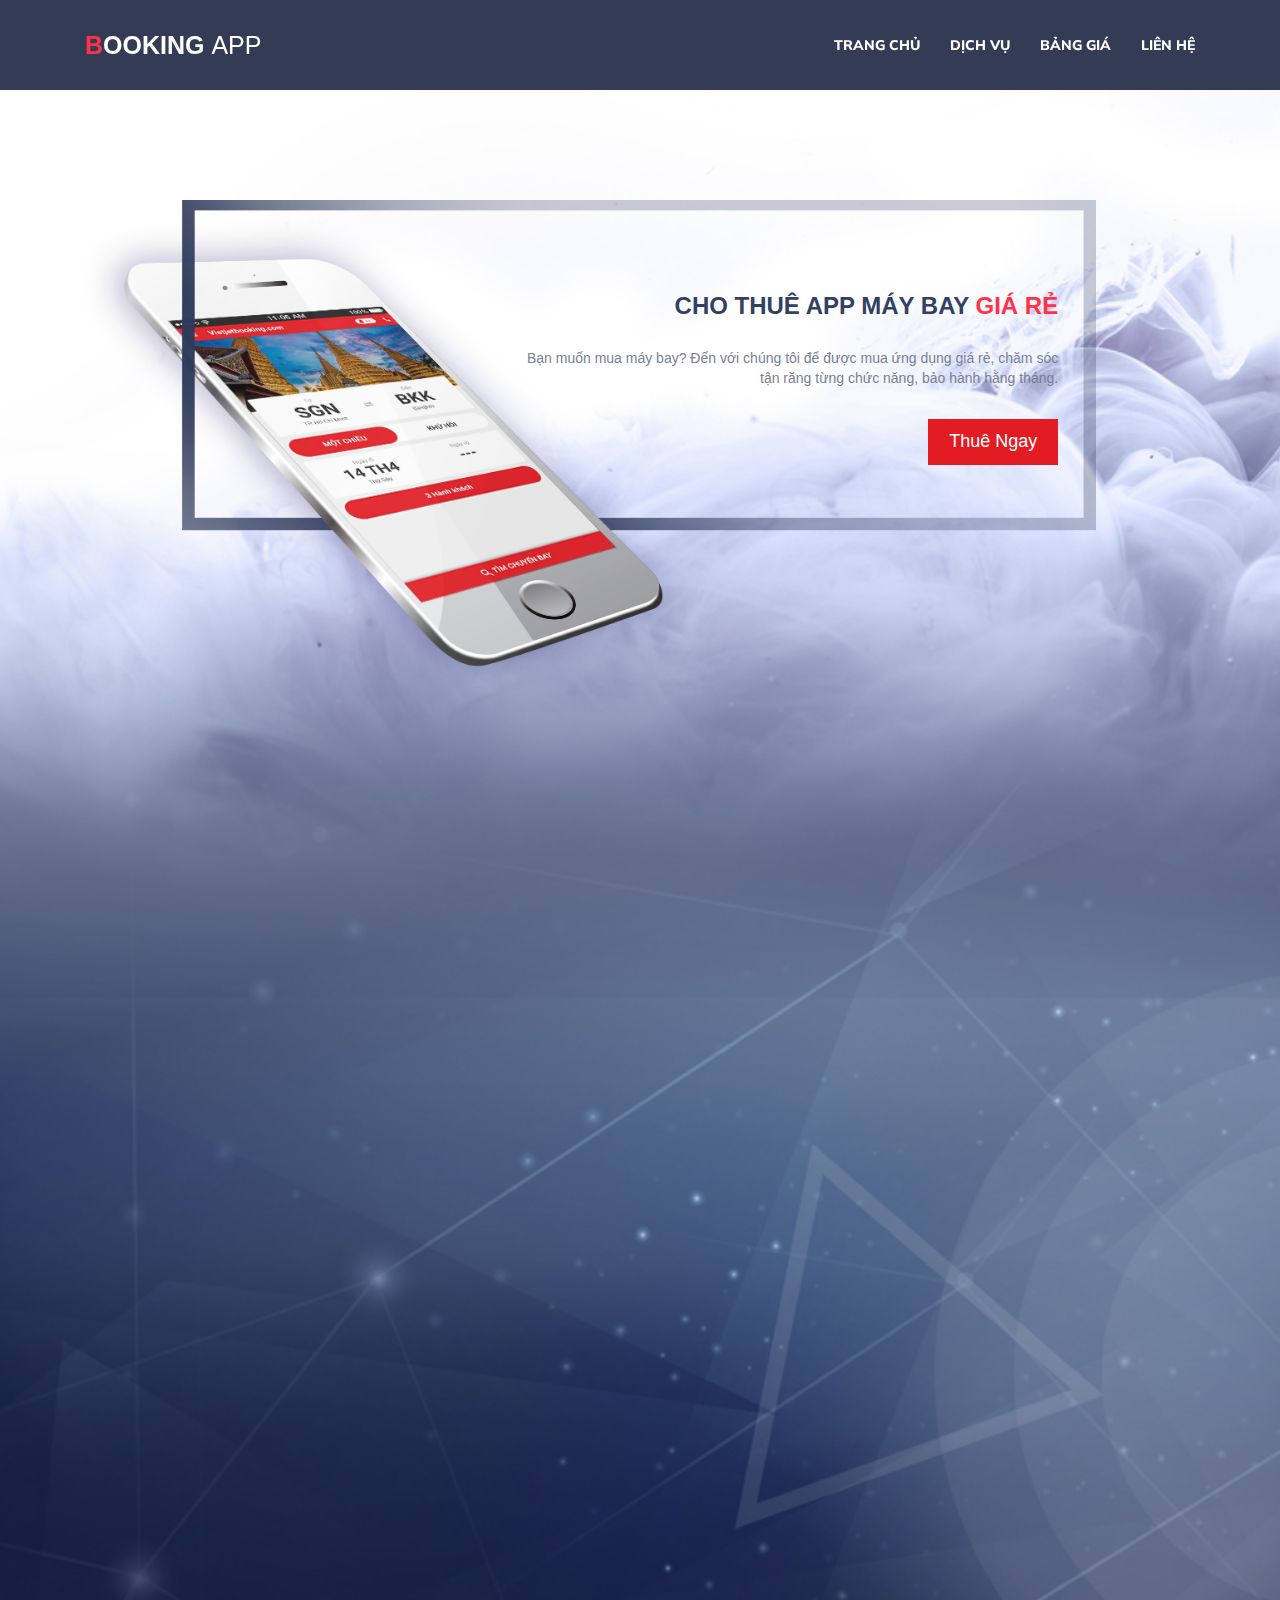
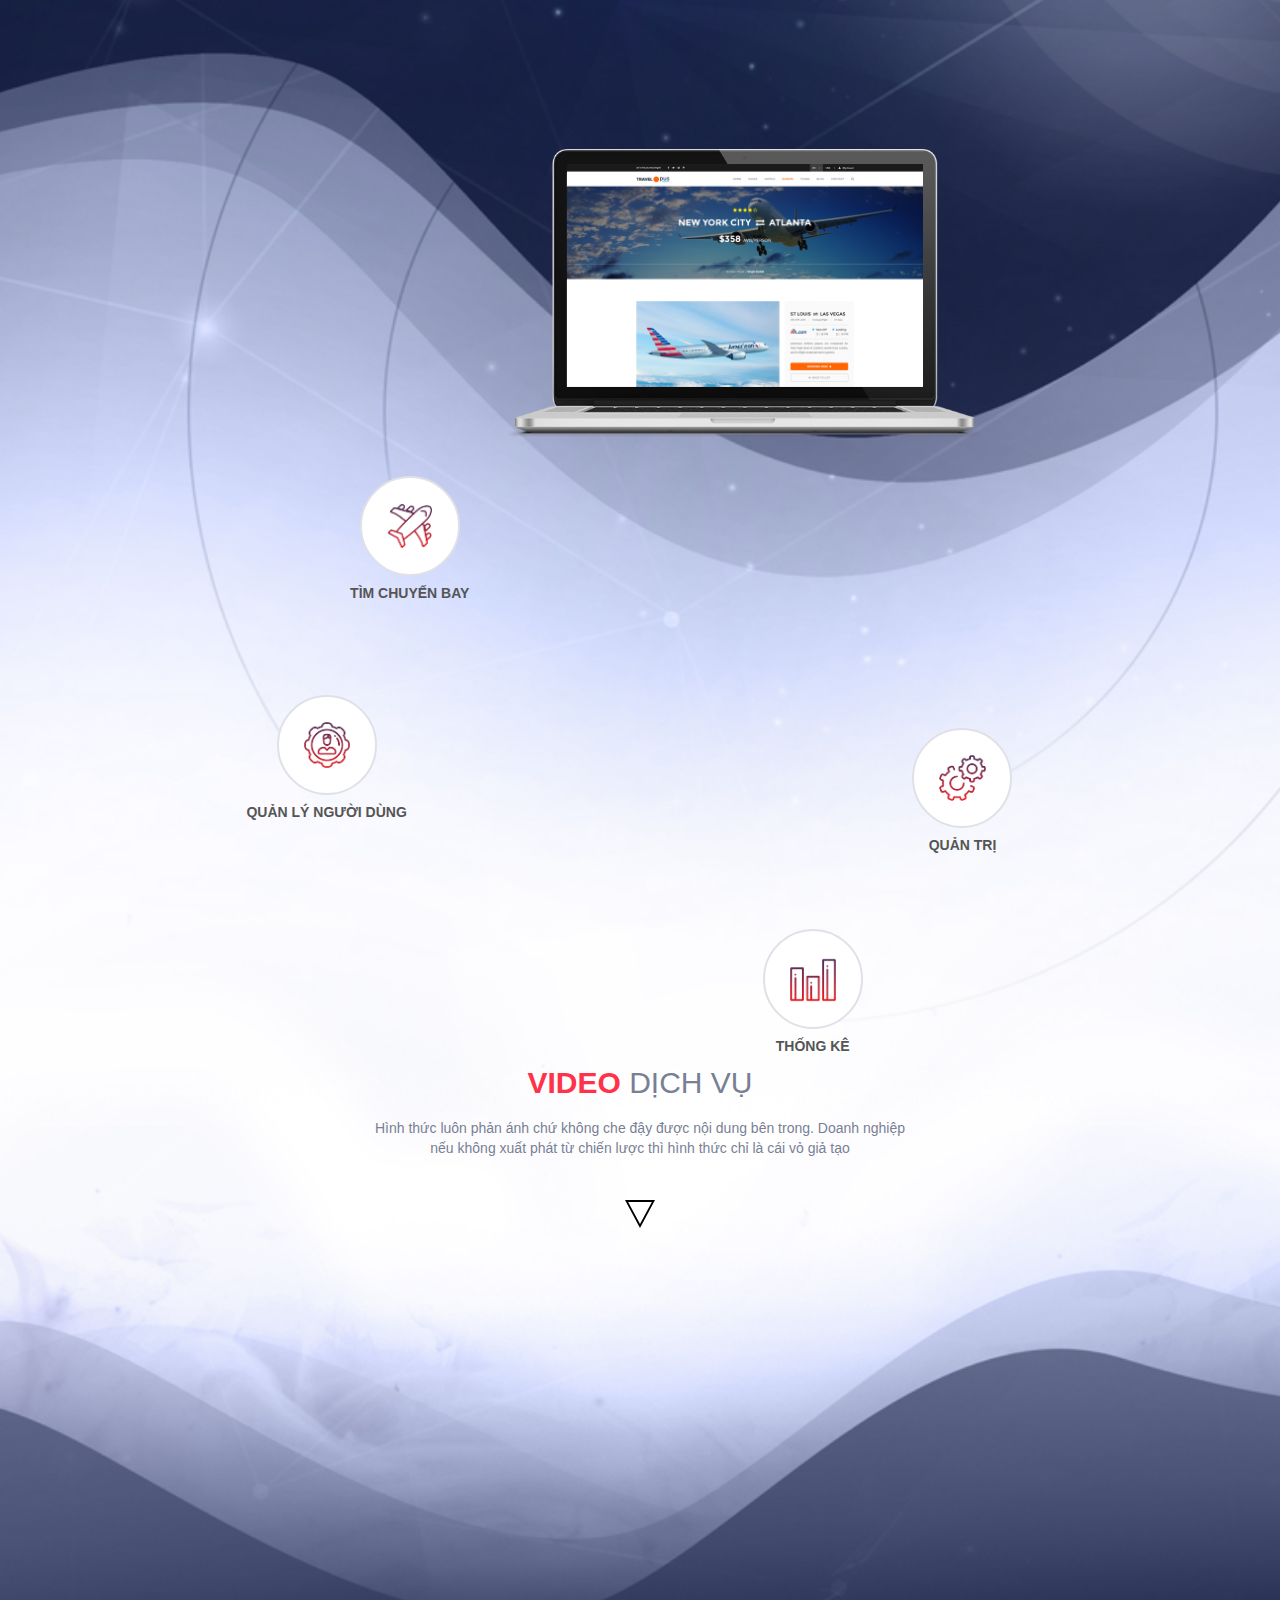
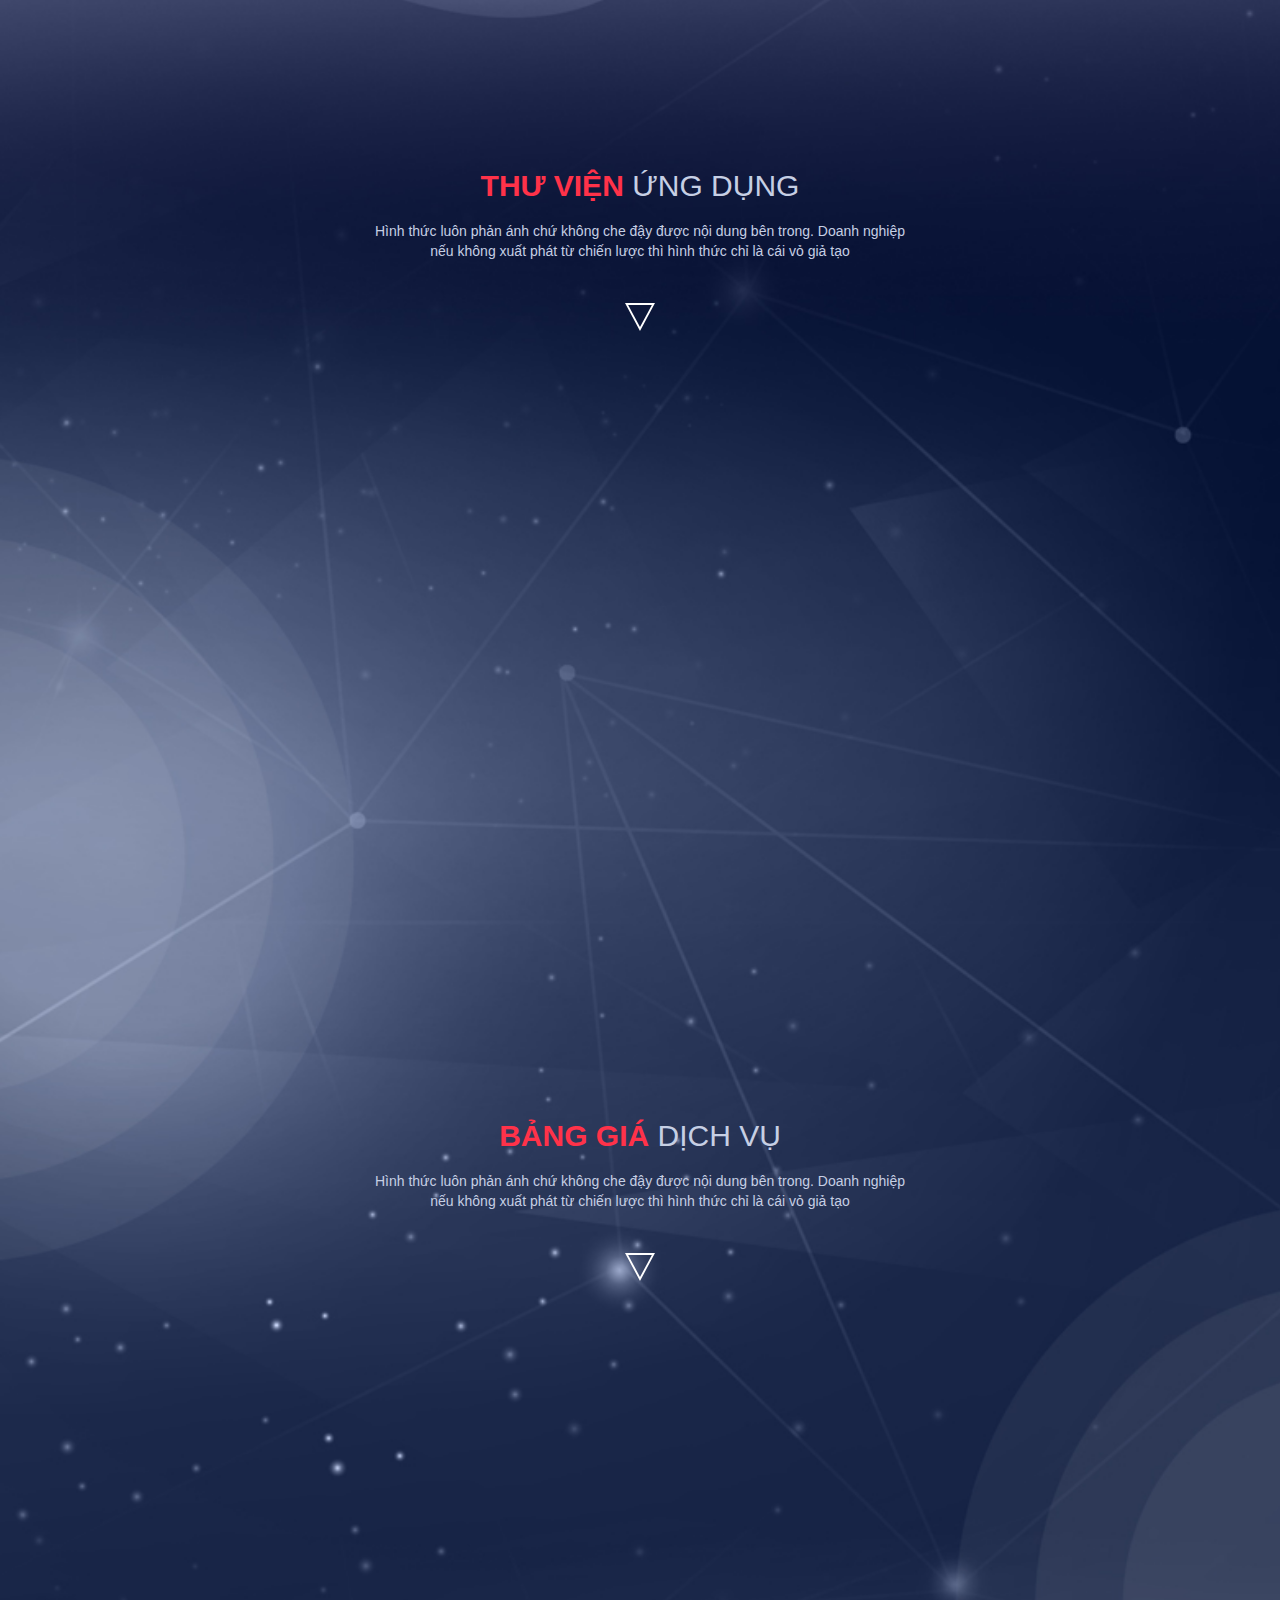
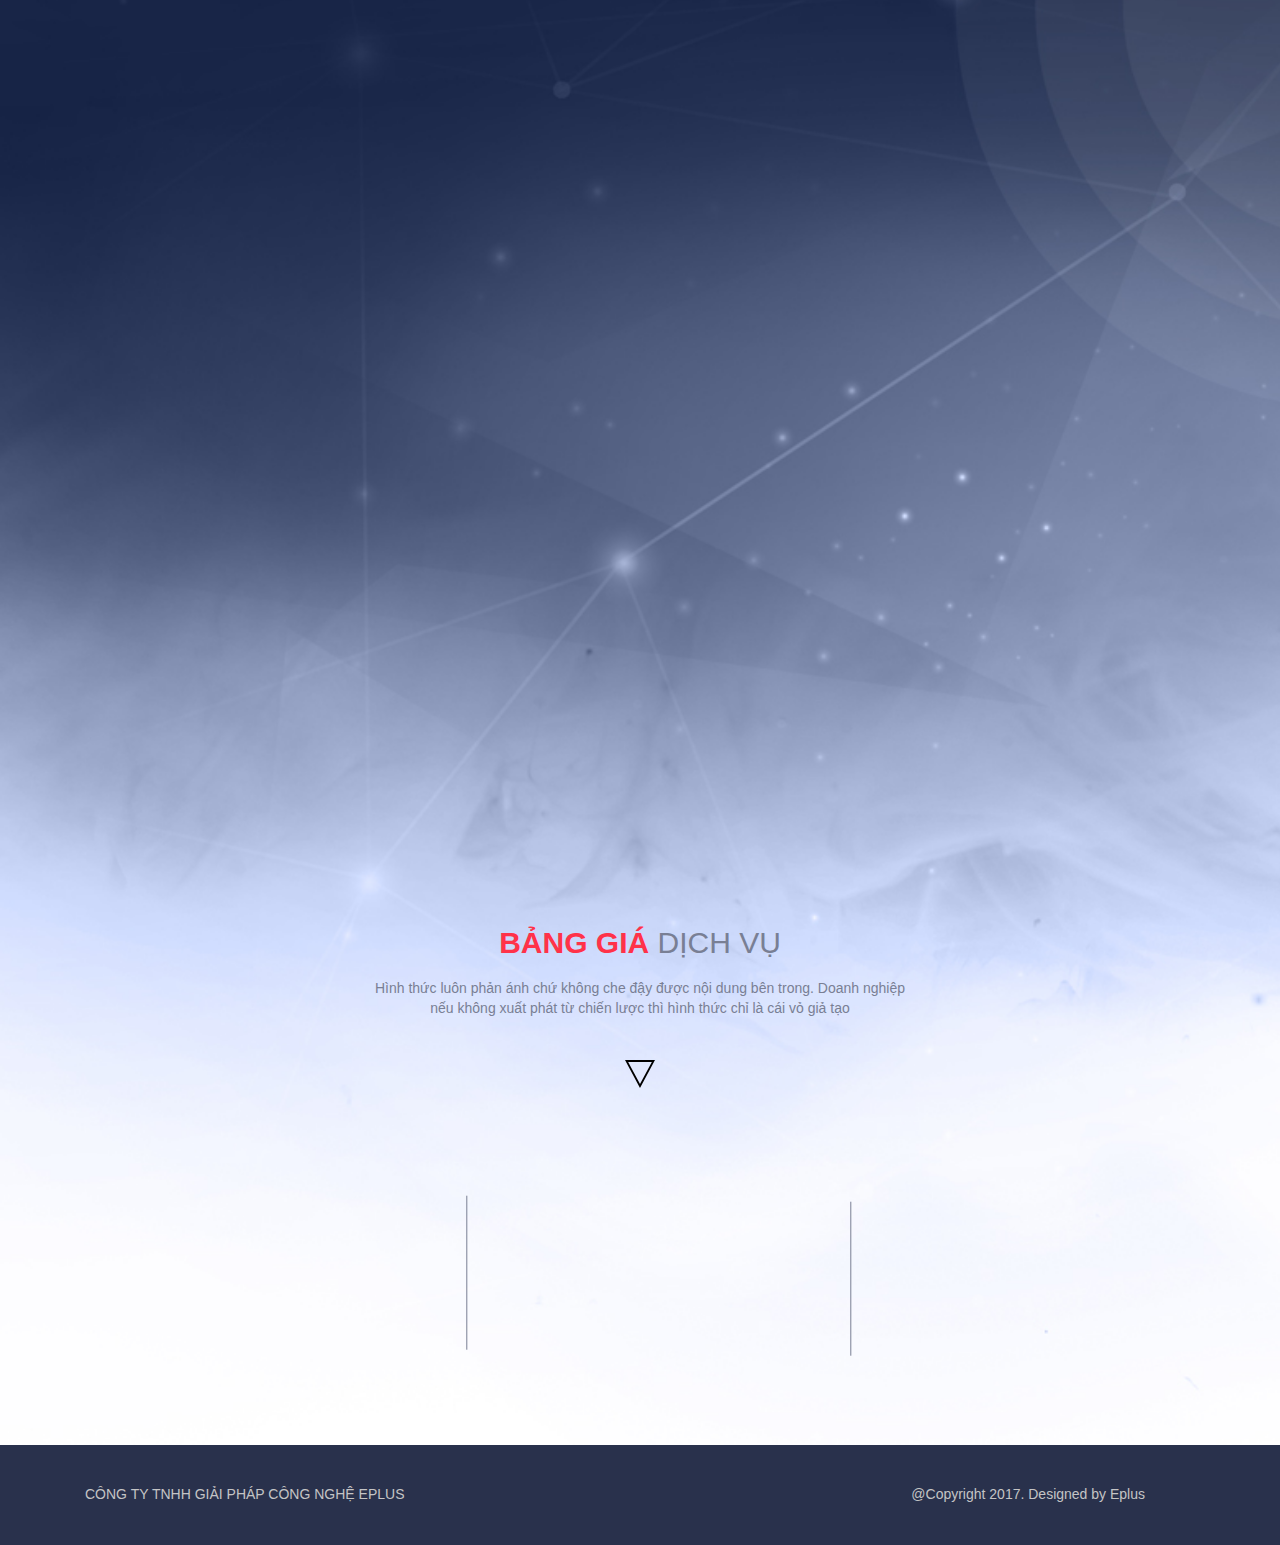
==== commit 7c52b4f6: "..." ====
--- a/index.html
+++ b/index.html
@@ -5,6 +5,7 @@
     <meta name="viewport" content="width=device-width, initial-scale=1.0">
     <title>Booking App</title>
     <link rel="stylesheet" href="assets/css/main.css">
+    <link href="https://fonts.googleapis.com/css?family=Muli:400,600,700&amp;subset=vietnamese" rel="stylesheet">
   </head>
   <body>
     <div class="home-wrap index-page">
@@ -233,20 +234,20 @@
             <div class="clearfix"></div>
             <div class="wrap-contact-table text-center">
               <div class="row">
-                <div class="col-sm-4 table-1">
+                <div class="col-xs-4 col-sm-4 table-1">
                   <div class="wrap-table"><img src="assets/img/contact-page/maker-01.png" alt="maker">
                     <h3 class="text-uppercase">Address</h3>
                     <p>935-994 Tortor. Street Santa Rosa</p>
                   </div>
                 </div>
-                <div class="col-sm-4 table-2">
+                <div class="col-xs-4 col-sm-4 table-2">
                   <div class="wrap-table"><img src="assets/img/contact-page/maker-02.png" alt="maker">
                     <h3 class="text-uppercase">Phone</h3>
                     <p>+88 3333 6789</p>
                     <p>+90 3242 9288</p>
                   </div>
                 </div>
-                <div class="col-sm-4 table-3">
+                <div class="col-xs-4 col-sm-4 table-3">
                   <div class="wrap-table"><img src="assets/img/contact-page/maker-03.png" alt="maker">
                     <h3 class="text-uppercase">Email</h3>
                     <p>hello@eplus.com</p>
